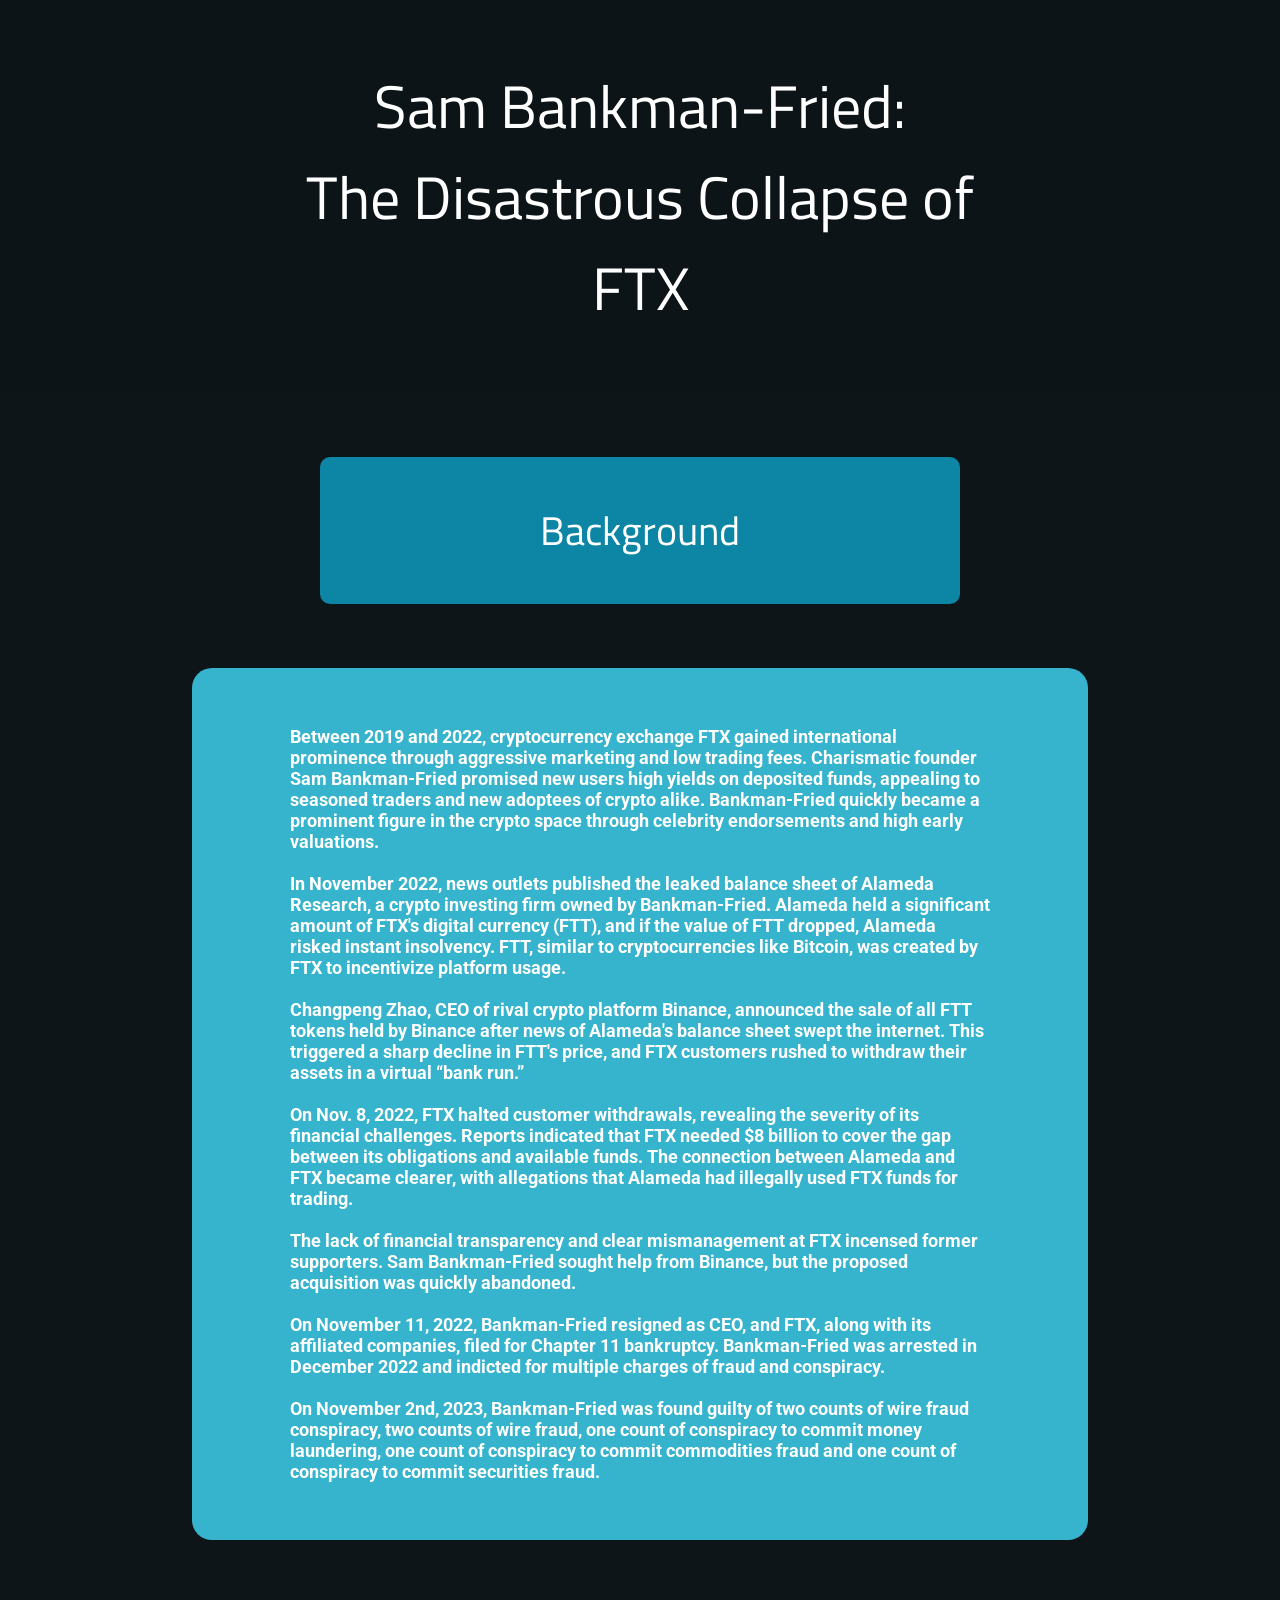
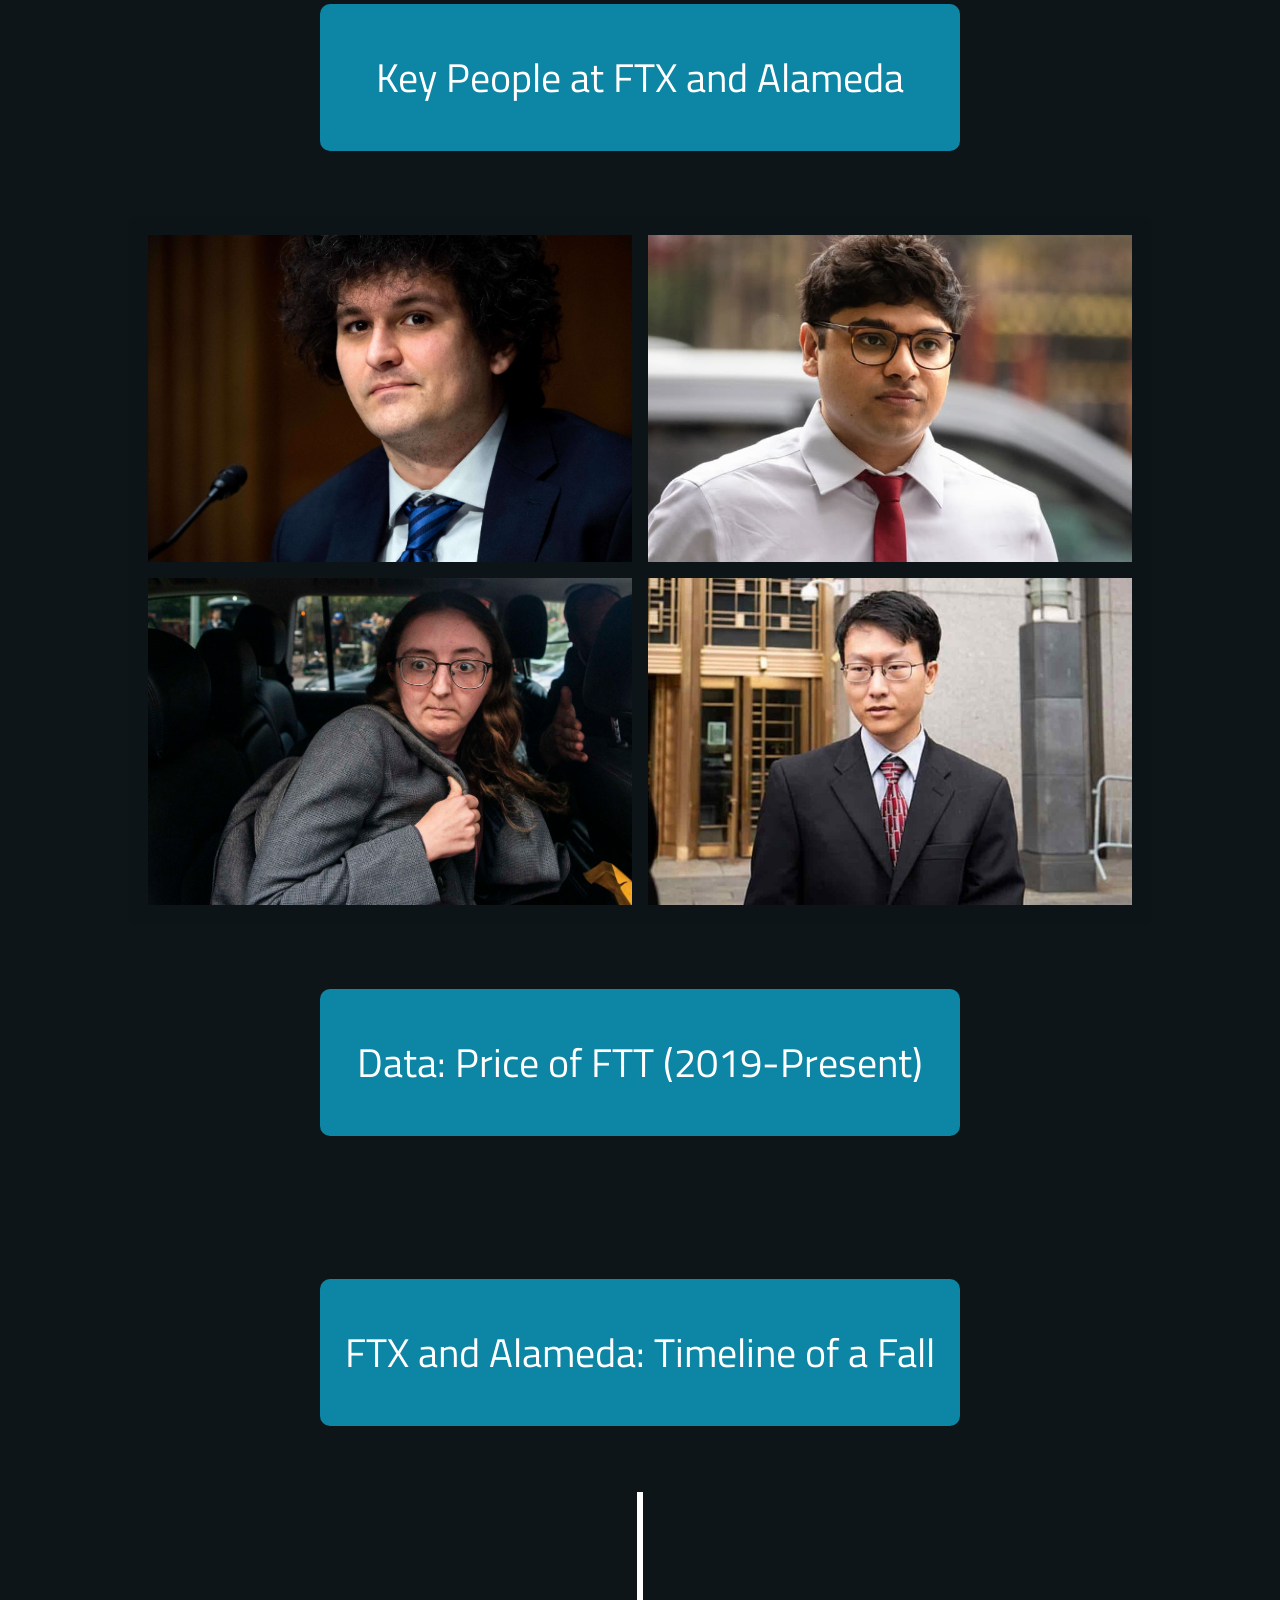
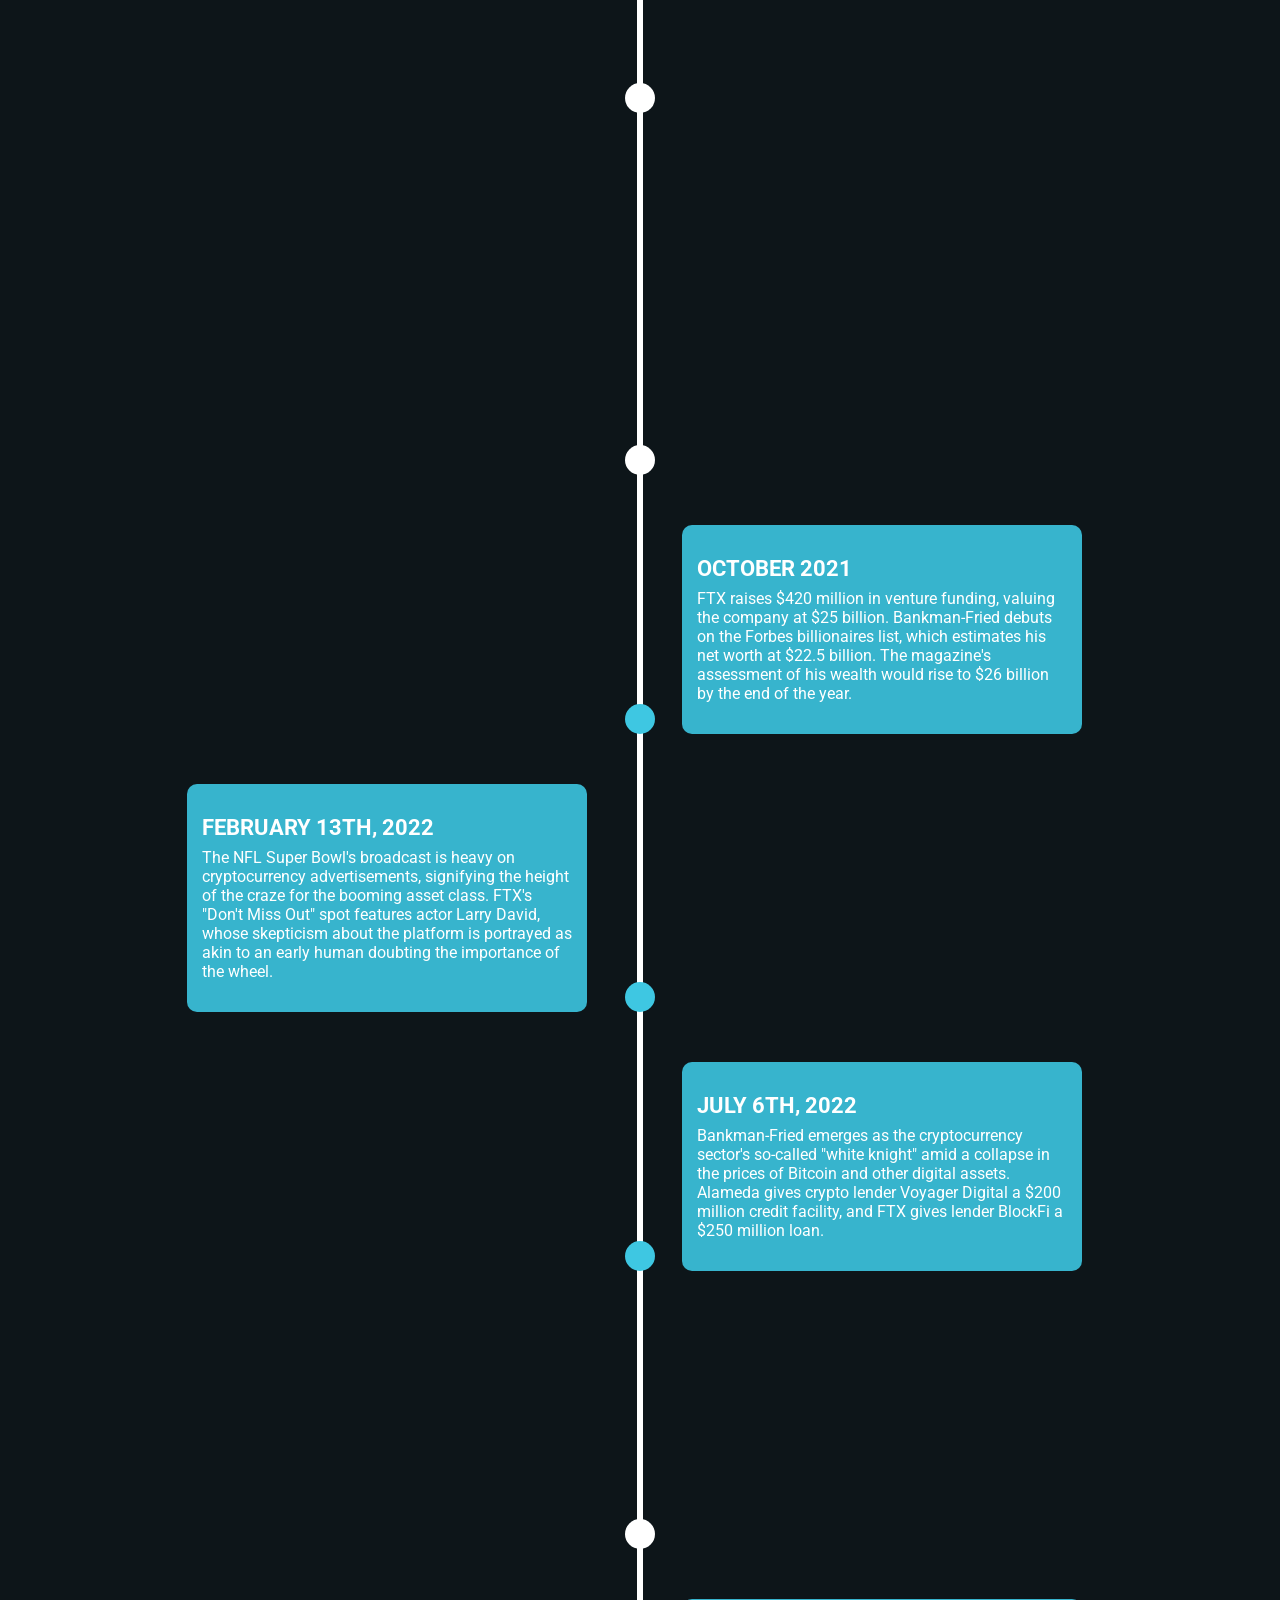
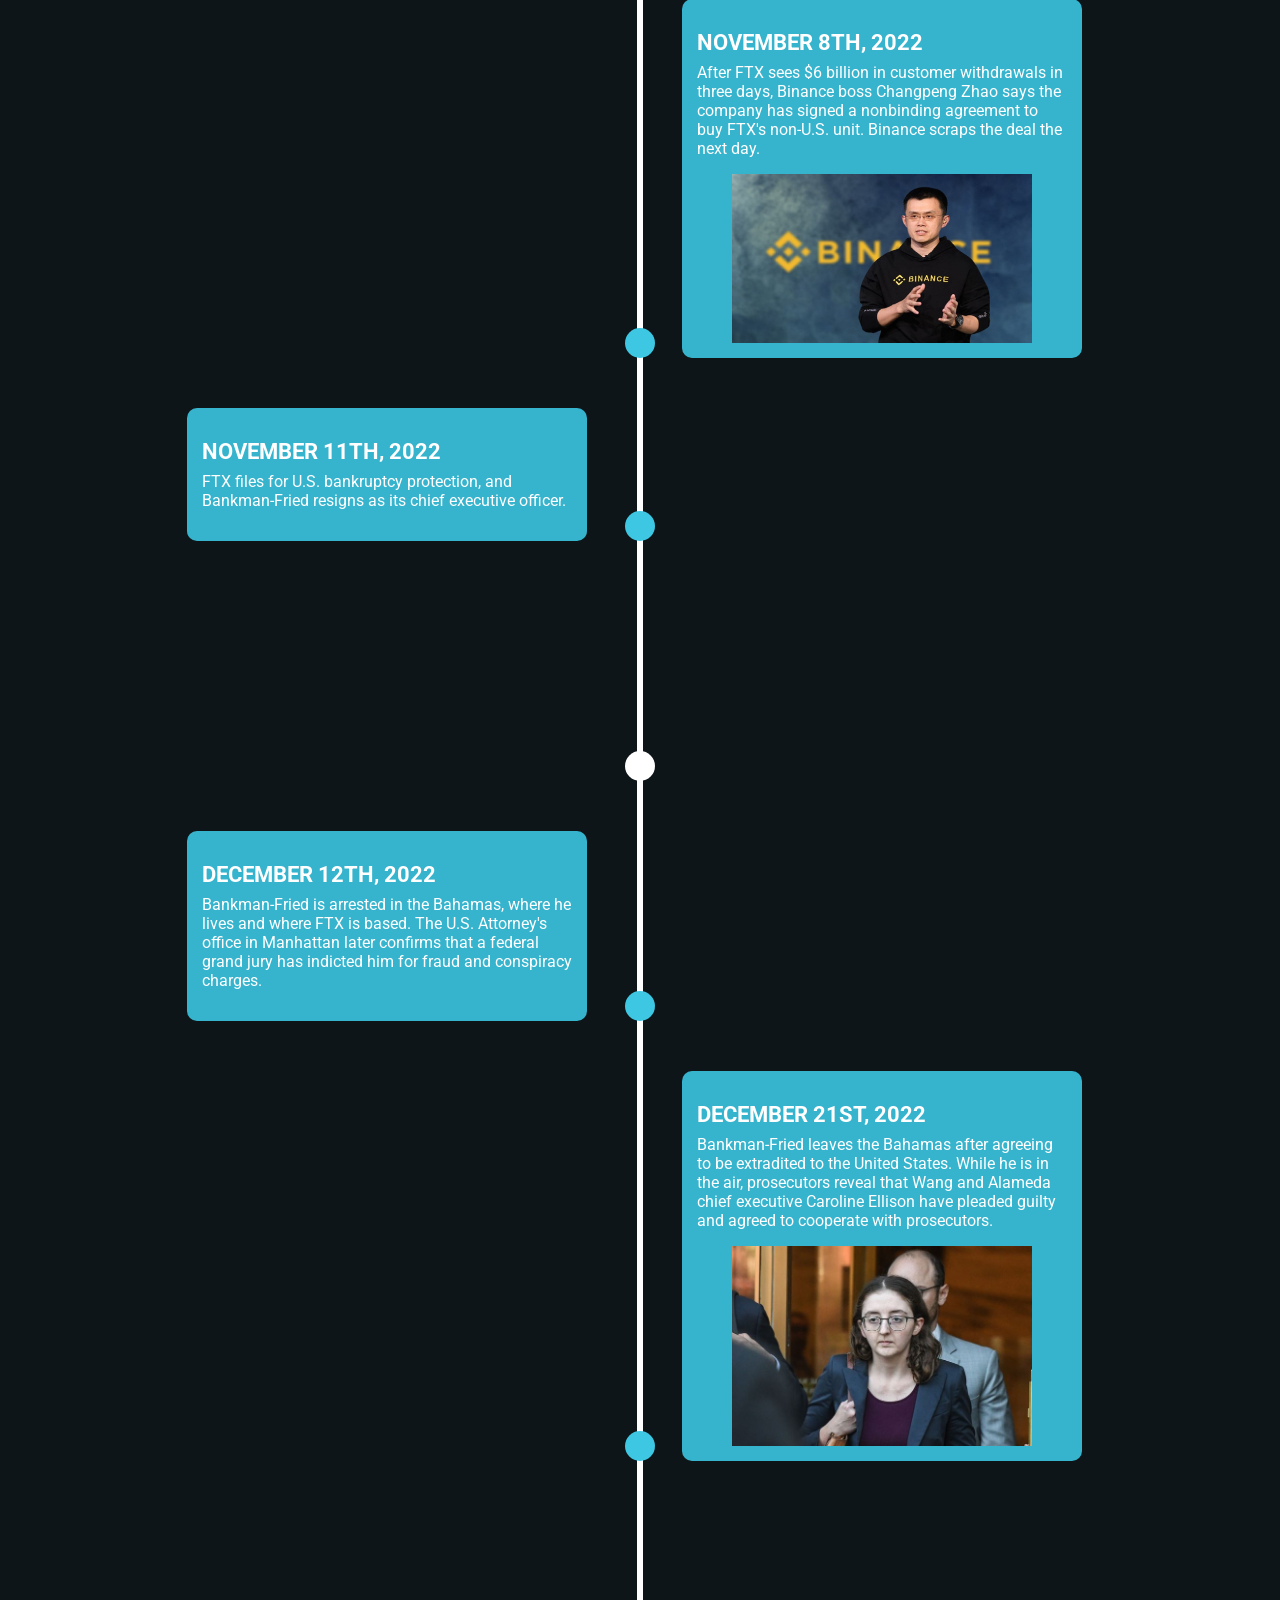
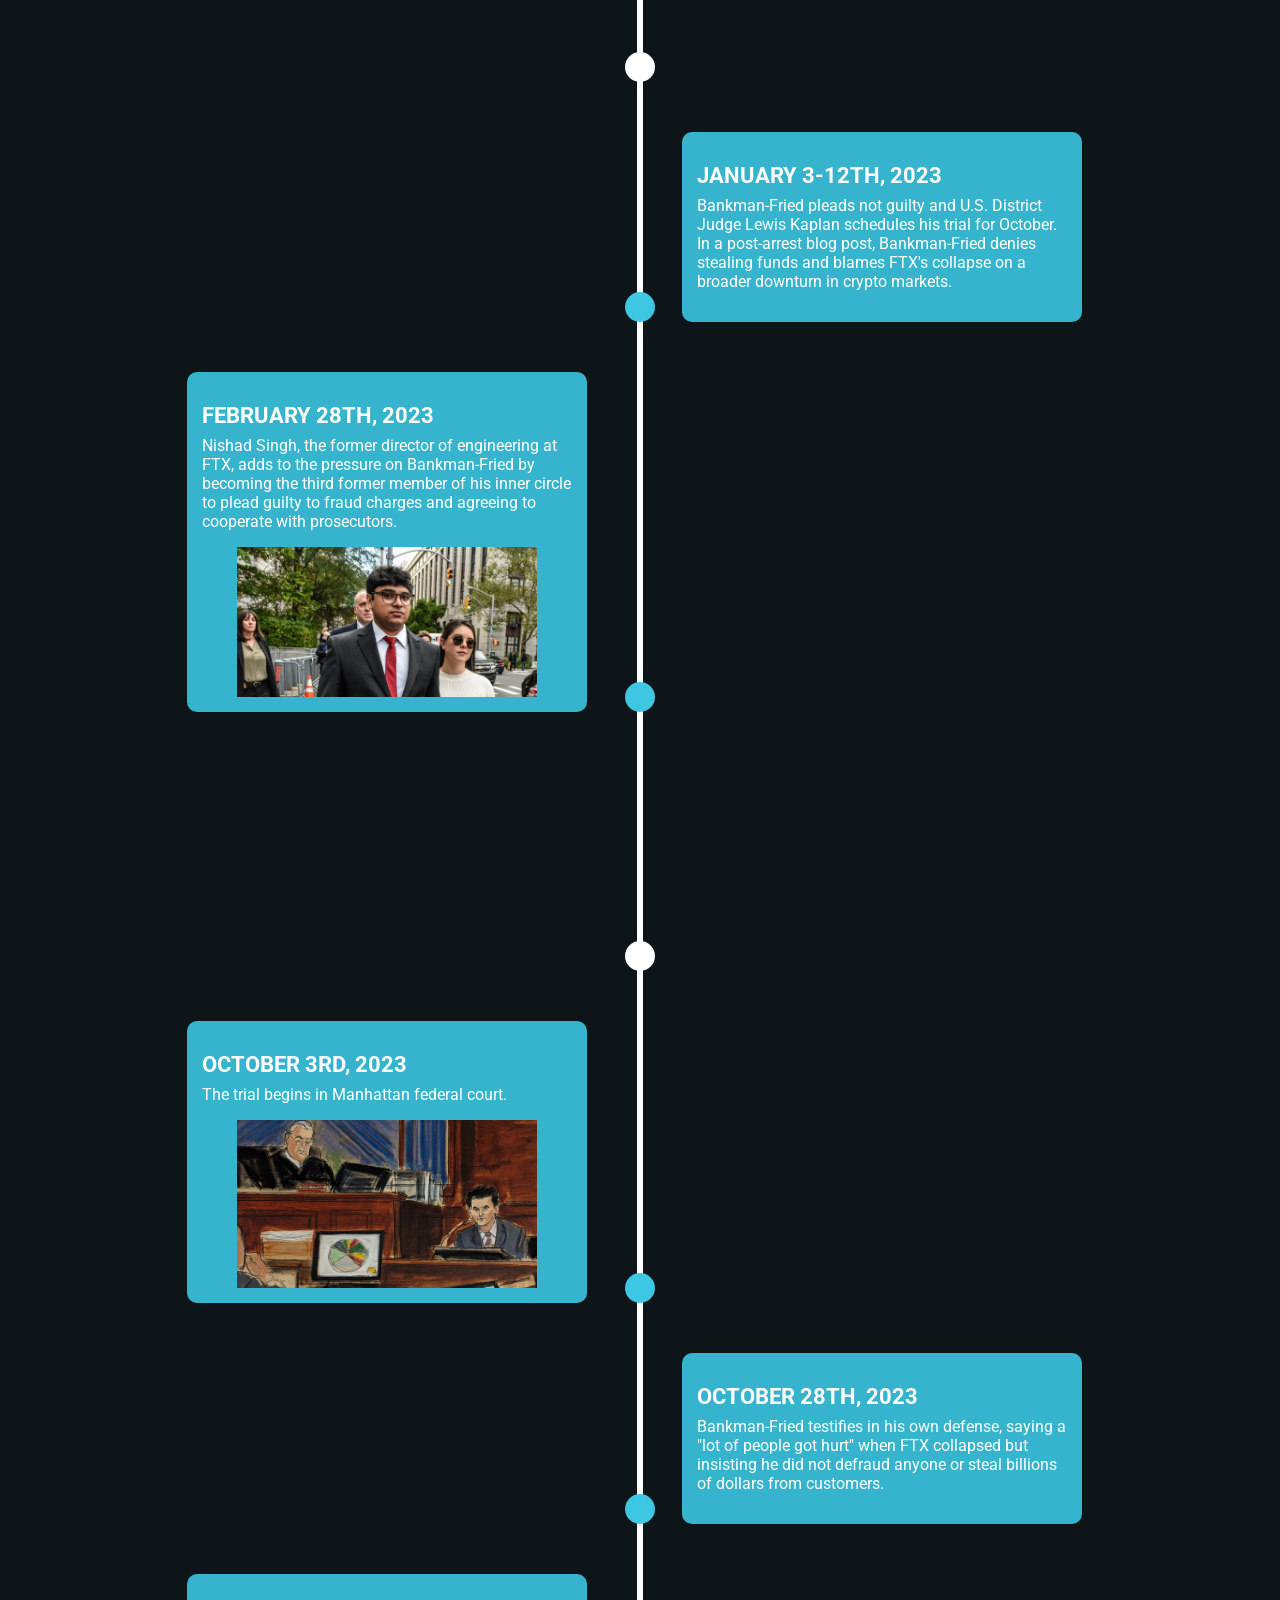
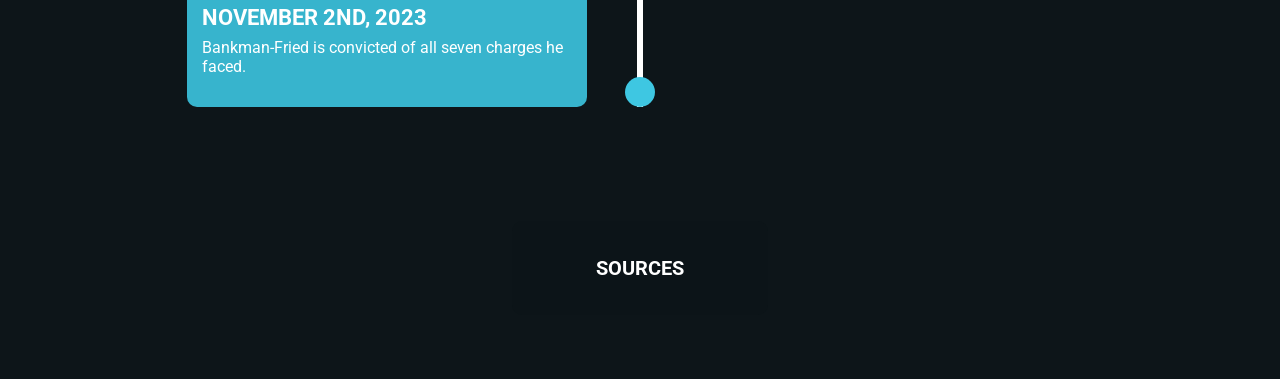
==== MEJO187_Project4/index.html @ eb93886a "fix" ====
<!DOCTYPE html>
<html lang="en">
    <head>
        <meta charset="utf-8">
        <meta name="viewport" content="initial-scale=1.0, maximum-scale=1.0, user-scalable=1">
        <title>The Fall of FTX</title>
        <link rel="icon" type="image/x-icon" href="assets/images/stocksdecline.png">
        <link rel="stylesheet" type="text/css" href="assets/styles.css">
        <style>
            @import url('https://fonts.googleapis.com/css2?family=Roboto:wght@400;500;700&family=Titillium+Web:wght@700&display=swap');
        </style>
    
    </head>


    <body>


        <section class="big-intro">
            <h1>Sam Bankman-Fried: <br> The Disastrous Collapse of FTX </h1>
        </section>

        <section class="timeline-intro">
            <h1>Background</h1>
        </section>

        <section class="background-info">
            <p>
                Between 2019 and 2022, cryptocurrency exchange FTX gained international prominence through aggressive marketing and low trading fees. Charismatic founder Sam Bankman-Fried promised new users high yields on deposited funds, appealing to seasoned traders and new adoptees of crypto alike. Bankman-Fried quickly became a prominent figure in the crypto space through celebrity endorsements and high early valuations.
                <br>
                <br>
                In November 2022, news outlets published the leaked balance sheet of Alameda Research, a crypto investing firm owned by Bankman-Fried. Alameda held a significant amount of FTX's digital currency (FTT), and if the value of FTT dropped, Alameda risked instant insolvency. FTT, similar to cryptocurrencies like Bitcoin, was created by FTX to incentivize platform usage.
                <br>
                <br>
                Changpeng Zhao, CEO of rival crypto platform Binance, announced the sale of all FTT tokens held by Binance after news of Alameda's balance sheet swept the internet. This triggered a sharp decline in FTT's price, and FTX customers rushed to withdraw their assets in a virtual “bank run.” 
                <br>
                <br>
                On Nov. 8, 2022, FTX halted customer withdrawals, revealing the severity of its financial challenges. Reports indicated that FTX needed $8 billion to cover the gap between its obligations and available funds. The connection between Alameda and FTX became clearer, with allegations that Alameda had illegally used FTX funds for trading.
                <br>
                <br>
                The lack of financial transparency and clear mismanagement at FTX incensed former supporters. Sam Bankman-Fried sought help from Binance, but the proposed acquisition was quickly abandoned.
                <br>
                <br>
                On November 11, 2022, Bankman-Fried resigned as CEO, and FTX, along with its affiliated companies, filed for Chapter 11 bankruptcy. Bankman-Fried was arrested in December 2022 and indicted for multiple charges of fraud and conspiracy.
                <br>
                <br>
                On November 2nd, 2023, Bankman-Fried was found guilty of two counts of wire fraud conspiracy, two counts of wire fraud, one count of conspiracy to commit money laundering, one count of conspiracy to commit commodities fraud and one count of conspiracy to commit securities fraud.
            </p>
        </section>

        <section class="timeline-intro">
            <h1>Key People at FTX and Alameda</h1>
        </section>

        <section class="people-involved">
            <div class="gallery">
                <div class="gallery-item" onclick="openModal('SAM BANKMAN-FRIED: Sam Bankman-Fried, often referred to online as “SBF,” is a finance and cryptocurrency entrepreneur and the co-founder and former chief executive officer (CEO) of the now-bankrupt crypto exchange FTX, as well as the crypto trading company Alameda Research. On Nov. 3, 2023, a New York jury found Bankman-Fried guilty of two counts of wire fraud, two counts of wire fraud conspiracy, and three other conspiracy charges.')">
                    <img src="assets/images/fried.jpg" alt="Sam Bankman-Fried">
                </div>
                <div class="gallery-item" onclick="openModal('NISHAD SINGH: Bankman-Fried first crossed paths with Nishad Singh at Crystal Springs Uplands School, a prestigious private school they both attended in Northern California. Singh eventually became the chief engineer at FTX. He told the court that under Bankman-Fried, he wrote the computer code that effectively allowed Alameda to borrow — or take — tens of billions of dollars from FTX.')">
                    <img src="assets/images/singhgallery.jpg" alt="Nishad Singh">
                </div>
                <div class="gallery-item" onclick="openModal('CAROLINE ELLISON: Now 28, Ellison met Bankman-Fried at a Wall Street firm. He was an MIT graduate, and she was finishing up her undergraduate degree at Stanford University, where she was a math major. Two years later, in 2018, Bankman-Fried convinced her to join a fledgling, cryptocurrency-focused investment firm he started, Alameda Research, which is now central to the case against him. Prosecutors allege Bankman-Fried steered FTX customer money to Alameda Research to make up for multibillion-dollar losses and to make risky investments in start-up companies.')">
                    <img src="assets/images/ellisongallery.jpg" alt="Caroline Ellison">
                </div>
                <div class="gallery-item" onclick="openModal('GARY WANG: Bankman-Fried and Wang met in 2010, when they both attended a five-week, math-focused summer camp at Mount Holyoke College in Massachusetts. Wang was instrumental in building both Alameda Research and FTX. He owned 10% of Alameda Research, and 17% of FTX.')">
                    <img src="assets/images/wanggallery.jpg" alt="Gary Wang">
                </div>
            </div>

            <div id="modal" class="modal">
                <div class="modal-content">
                    <span class="close" onclick="closeModal()">&times;</span>
                    <p id="modal-description"></p>
                </div>
            </div>    
        </section>

        <section class="timeline-intro">
            <h1>Data: Price of FTT (2019-Present) </h1>
        </section>

        <section class="coolchart">
            <div class="flourish-embed flourish-chart" data-src="visualisation/15931899"><script src="https://public.flourish.studio/resources/embed.js"></script></div>
        </section>
        
        <section class="timeline-intro">
            <h1>FTX and Alameda: Timeline of a Fall </h1>
        </section>

        <section class="people">

        </section>

        <section class="timeline">
            <ul>
                <li>
                    <div>
                        <p>
                            <time>
                                NOVEMBER 2017
                            </time>
                            Sam Bankman-Fried, a Massachusetts Institute of Technology graduate, quits his job as a quantitative trader at Jane Street Capital and launches Alameda Research, a trading firm focused on cryptocurrency.
                        </p>
                    </div>
                </li>
                <li>
                    <div>
                        <p>
                            <time>
                                MAY 2019
                            </time>
                            Bankman-Fried and former Google employee Gary Wang found FTX as a new platform to trade crypto tokens and derivatives.
                        </p>
                        <picture>
                            <img src="assets/images/ftxlogo.png">
                        </picture>
                    </div>
                </li>
                <li>
                    <div>
                        <p>
                            <time>
                                OCTOBER 2021
                            </time>
                            FTX raises $420 million in venture funding, valuing the company at $25 billion. Bankman-Fried debuts on the Forbes billionaires list, which estimates his net worth at $22.5 billion. The magazine's assessment of his wealth would rise to $26 billion by the end of the year.
                        </p>
                    </div>
                </li>
                <li>
                    <div>
                        <p>
                            <time>
                                FEBRUARY 13TH, 2022
                            </time>
                            The NFL Super Bowl's broadcast is heavy on cryptocurrency advertisements, signifying the height of the craze for the booming asset class. FTX's "Don't Miss Out" spot features actor Larry David, whose skepticism about the platform is portrayed as akin to an early human doubting the importance of the wheel.
                        </p>
                    </div>
                </li>
                <li>
                    <div>
                        <p>
                            <time>
                                JULY 6TH, 2022
                            </time>
                            Bankman-Fried emerges as the cryptocurrency sector's so-called "white knight" amid a collapse in the prices of Bitcoin and other digital assets. Alameda gives crypto lender Voyager Digital a $200 million credit facility, and FTX gives lender BlockFi a $250 million loan.
                        </p>
                    </div>
                </li>
                <li>
                    <div>
                        <p>
                            <time>
                                NOVEMBER 2ND, 2022
                            </time>
                            Crypto news website CoinDesk publishes a leaked Alameda Research balance sheet showing that much of its $14.6 billion in assets is held in FTX's own token, called FTT. The token subsequently sheds around $400 million of its market cap, and rival exchange Binance says it will sell its FTT holdings.
                        </p>
                    </div>
                </li>
                <li>
                    <div>
                        <p>
                            <time>
                                NOVEMBER 8TH, 2022
                            </time>
                            After FTX sees $6 billion in customer withdrawals in three days, Binance boss Changpeng Zhao says the company has signed a nonbinding agreement to buy FTX's non-U.S. unit. Binance scraps the deal the next day.
                        </p>
                        <picture>
                            <img src="assets/images/zhao.jpeg">
                        </picture>
                    </div>
                </li>
                <li>
                    <div>
                        <p>
                            <time>
                                NOVEMBER 11TH, 2022
                            </time>
                            FTX files for U.S. bankruptcy protection, and Bankman-Fried resigns as its chief executive officer.
                        </p>
                    </div>
                </li>
                <li>
                    <div>
                        <p>
                            <time>
                                NOVEMBER 16TH, 2022
                            </time>
                            David and other FTX celebrity promoters, including NFL quarterback Tom Brady, are sued over claims they engaged in deceptive practices. The celebrities have said the suit should be dismissed, arguing they did not cause FTX investors' losses.
                        </p>
                    </div>
                </li>
                <li>
                    <div>
                        <p>
                            <time>
                                DECEMBER 12TH, 2022
                            </time>
                            Bankman-Fried is arrested in the Bahamas, where he lives and where FTX is based. The U.S. Attorney's office in Manhattan later confirms that a federal grand jury has indicted him for fraud and conspiracy charges.
                        </p>
                    </div>
                </li>
                <li>
                    <div>
                        <p>
                            <time>
                                DECEMBER 21ST, 2022
                            </time>
                            Bankman-Fried leaves the Bahamas after agreeing to be extradited to the United States. While he is in the air, prosecutors reveal that Wang and Alameda chief executive Caroline Ellison have pleaded guilty and agreed to cooperate with prosecutors.
                        </p>
                        <picture>
                            <img src="assets/images/ellison.jpeg">
                        </picture> 
                    </div>
                </li>
                <li>
                    <div>
                        <p>
                            <time>
                                DECEMBER 22ND, 2022
                            </time>
                            Bankman-Fried makes an initial appearance in Manhattan federal court and is released to home detention at his parents' home in Palo Alto, California, on $250 million bond.
                        </p>   
                    </div>
                </li>
                <li>
                    <div>
                        <p>
                            <time>
                                JANUARY 3-12TH, 2023
                            </time>
                            Bankman-Fried pleads not guilty and U.S. District Judge Lewis Kaplan schedules his trial for October. In a post-arrest blog post, Bankman-Fried denies stealing funds and blames FTX's collapse on a broader downturn in crypto markets.
                        </p>
                    </div>
                </li>
                <li>
                    <div>
                        <p>
                            <time>
                                FEBRUARY 28TH, 2023
                            </time>
                            Nishad Singh, the former director of engineering at FTX, adds to the pressure on Bankman-Fried by becoming the third former member of his inner circle to plead guilty to fraud charges and agreeing to cooperate with prosecutors.
                        </p>
                        <picture>
                            <img src="assets/images/singh.jpeg">
                        </picture>
                    </div>
                </li>
                <li>
                    <div>
                        <p>
                            <time>
                                AUGUST 11TH, 2023
                            </time>
                            Kaplan revokes Bankman-Fried's bail after finding probable cause to believe he tampered with witnesses at least twice, including by sharing Ellison's private writings with a New York Times reporter. Bankman-Fried is remanded to Brooklyn's Metropolitan Detention Center pending trial.
                        </p>
                    </div>
                </li>
                <li>
                    <div>
                        <p>
                            <time>
                                OCTOBER 3RD, 2023
                            </time>
                            The trial begins in Manhattan federal court.
                        </p>
                        <picture>
                            <img src="assets/images/trial.jpeg">
                        </picture>
                    </div>
                </li>
                <li>
                    <div>
                        <p>
                            <time>
                                OCTOBER 28TH, 2023
                            </time>
                            Bankman-Fried testifies in his own defense, saying a "lot of people got hurt" when FTX collapsed but insisting he did not defraud anyone or steal billions of dollars from customers.
                    </div>
                </li>
                <li>
                    <div>
                        <p>
                            <time>
                                NOVEMBER 2ND, 2023
                            </time>
                            Bankman-Fried is convicted of all seven charges he faced.
                    </div>
                </li>
            </ul>
        </section>

        <section class="sources">
            <p onclick="openModal('My timeline was sourced from reuters.com/legal/events-leading-up-ftx-founder-sam-bankman-frieds-conviction-2023-11-02/.   I downloaded my data for my Flourish chart at coincodex.com/crypto/ftx-token/historical-data/.   I found the bio for Sam Bankman-Fried at investopedia.com/who-is-sam-bankman-fried-6830274 and found the bios for the other three people at npr.org/2023/10/21/1207143248/sam-bankman-fried-trial-ftx-crypto-fraud-alameda.   I used an article at nbcnews.com/tech/crypto/sam-bankman-fried-crypto-ftx-collapse-explained-rcna57582 to write the short introduction at the beginning of this site.')">
                SOURCES
            </p>
        </section>


        <script type="text/javascript" src="assets/scripts.js"></script>
    </body>
</html>
---- MEJO187_Project4/assets/styles.css ----
*,*:after,*:before{
    -webkit-box-sizing: border-box;
    -moz-box-sizing: border-box;
    -ms-box-sizing: border-box;
    box-sizing: border-box;
}


p {
    font-family: 'Roboto', sans-serif;
}

body {
    font-family: 'Roboto', sans-serif;
    font-size: 16px;
    margin:0;
    background: #0d1519;
    color: white;
    overflow-x: hidden;
    background-image: url('https://cloudfront-us-east-2.images.arcpublishing.com/reuters/ZQWC52NKBJINZBOG6DMQV4VSDA.jpg');
    background-repeat:no-repeat;
    background-attachment: fixed;
    background-size: cover;
    background-blend-mode: luminosity;
}

.people-involved {
    display: flex;
    align-items: center;
    justify-content: center;
    background-color:rgb(12, 20, 24, 0.8);
    margin-left: 10%;
    margin-right: 10%;
    margin-top: 5%;
    margin-bottom: 5%;
    padding:20px;
    border-radius:10px;
}

.sources {
    display: flex;
    align-items: center;
    justify-content: center;
    background-color:rgb(12, 20, 24, 0.8);
    margin-left: 40%;
    margin-right: 40%;
    margin-top: 5%;
    margin-bottom: 5%;
    padding:15px;
    border-radius:10px;
}

.sources p {
    font-size: 20px;
    font-weight: bold;
}

.coolchart {
    margin-top:5%;
    margin-left: 10%;
    margin-right: 10%;
    margin-bottom: 5%;
    padding-bottom:15px;
    z-index: 2;
}

.timeline-intro {
    background-color: rgb(13, 162, 199, 0.8);
    padding: 10px;
    text-align: center;
    margin-left: 25%;
    margin-right: 25%;
    border-radius:10px;
    animation: fadeIn 2s;
    z-index: 2;
    
}

.big-intro {
    background-color: rgb(12, 20, 24);
    padding: 10px;
    text-align: center;
    margin-bottom:5%;
    z-index: 2;
}

.background-info {
    background-color: rgb(60, 198, 226, 0.9);
    padding: 10px;
    text-align: left;
    margin-bottom:5%;
    margin-top:5%;
    font-weight:bold;
    font-size:18px;
    margin-left:15%;
    margin-right:15%;
    border-radius:20px;
    animation: fadeIn 3s;
    z-index: 2;
}

@keyframes fadeIn {
    0% { opacity: 0; }
    100% { opacity: 1; }
  }

.background-info p {
    margin-left:10%;
    margin-right:10%;
    padding-top:30px;
    padding-bottom:30px;

}

.big-intro h1 {
    font-size:60px;
    font-family: 'Titillium Web', sans-serif;
    font-weight: normal;
    margin-left:20%;
    margin-right:20%;
}

.timeline-intro h1 {
    font-size:40px;
    font-family: 'Titillium Web', sans-serif;
    font-weight: normal;
}

.timeline ul {
    padding: 50px 0;
}

.timeline ul li {
    list-style: none;
    position: relative;
    width: 6px;
    margin: 0 auto;
    padding-top: 50px;
    background-color: white;

}


.timeline time {
    display: block;
    font-size: 22px;
    margin-bottom: 8px;
    font-weight: bold;
}

.timeline ul li:after {
    content:"";
    position: absolute;
    left: 50%;
    bottom: 0;
    transform: translateX(-50%);
    width: 30px;
    height: 30px;
    border-radius: 50%;
    transition: all 0.5s;
    background-color: inherit;
    z-index: 2;

}

.timeline ul li div {
    position: relative;
    bottom: 0;
    width: 400px;
    border-radius:10px;
    padding: 15px;
    background-color: rgb(60, 198, 226, 0.9);
    transition: all 0.5s;
    opacity: 0;
}

.timeline ul li div picture{
    display:flex;
    justify-content:center;
}

.timeline ul li div picture img{
    max-width: 300px;
}

.timeline ul li:nth-child(odd) div {
    left: 45px;
    transform: translateX(200px);
}

.timeline ul li:nth-child(even) div {
    left: calc(-400px - 45px - 5px);
    transform: translateX(-200px);
}

.timeline ul li.in-view:after {
    background-color: #3ec7e2;
}

.timeline ul li.in-view div {
    transform: none !important;
    opacity: 1;
}

.gallery {
    display: grid;
    grid-template-columns: repeat(2, 1fr);
    gap: 16px;
}

.gallery-item {
    position: relative;
    cursor: pointer;
    overflow: hidden;
}

.gallery-item img {
    width: 100%;
    height: 100%;
    object-fit: cover;
}

.modal {
    display: none;
    position: fixed;
    top: 0;
    left: 0;
    width: 100%;
    height: 100%;
    background: rgba(0, 0, 0, 0.7);
    z-index: 3;
}

.modal-content {
    position: absolute;
    top: 50%;
    left: 50%;
    transform: translate(-50%, -50%);
    background: #0d1519;
    padding: 20px;
    text-align: left;
}

.close {
    position: absolute;
    top: 10px;
    right: 10px;
    font-size: 20px;
    cursor: pointer;
}

@media screen and (max-width:900px) {

    .background-info {
        background-color: #3ec7e2;
        padding: 10px;
        text-align: left;
        margin-bottom:15%;
        margin-top:5%;
        font-weight:bold;
        font-size:18px;
        margin-left:15%;
        margin-right:15%;
        border-radius:20px;
        animation: fadeIn 3s;
    }

    .big-intro {
        background-color: #0d1519;
        padding: 10px;
        text-align: center;
        margin-bottom:15%;
    
    }
    .big-intro h1 {
        font-size:40px;
        font-family: 'Titillium Web', sans-serif;
        font-weight: normal;
        margin-left:20%;
        margin-right:20%;
    }
    .timeline-intro h1 {
        font-size:30px;
        font-family: 'Titillium Web', sans-serif;
        font-weight: normal;
    }
    .coolchart {
        margin-top:5%;
        margin-left: 1%;
        margin-right: 1%;
        margin-bottom: 15%;
        padding-bottom:15px;
        z-index: 2;
    }
    .timeline ul li{
        margin-left: 20px;
    }
    .timeline ul li div {
        width: calc(100vw - 90px); 
    }
    .timeline ul li:nth-child(even) div {
        left: 45px;
    }
    .timeline ul li div img{
        max-width: 225px;
        max-height: 200px;
    }

    .sources {
        display: flex;
        align-items: center;
        justify-content: center;
        background-color:rgb(12, 20, 24, 0.8);
        margin-left: 35%;
        margin-right: 35%;
        margin-top: 5%;
        margin-bottom: 5%;
        padding: 10px;
        border-radius:10px;
    }
    
 
}
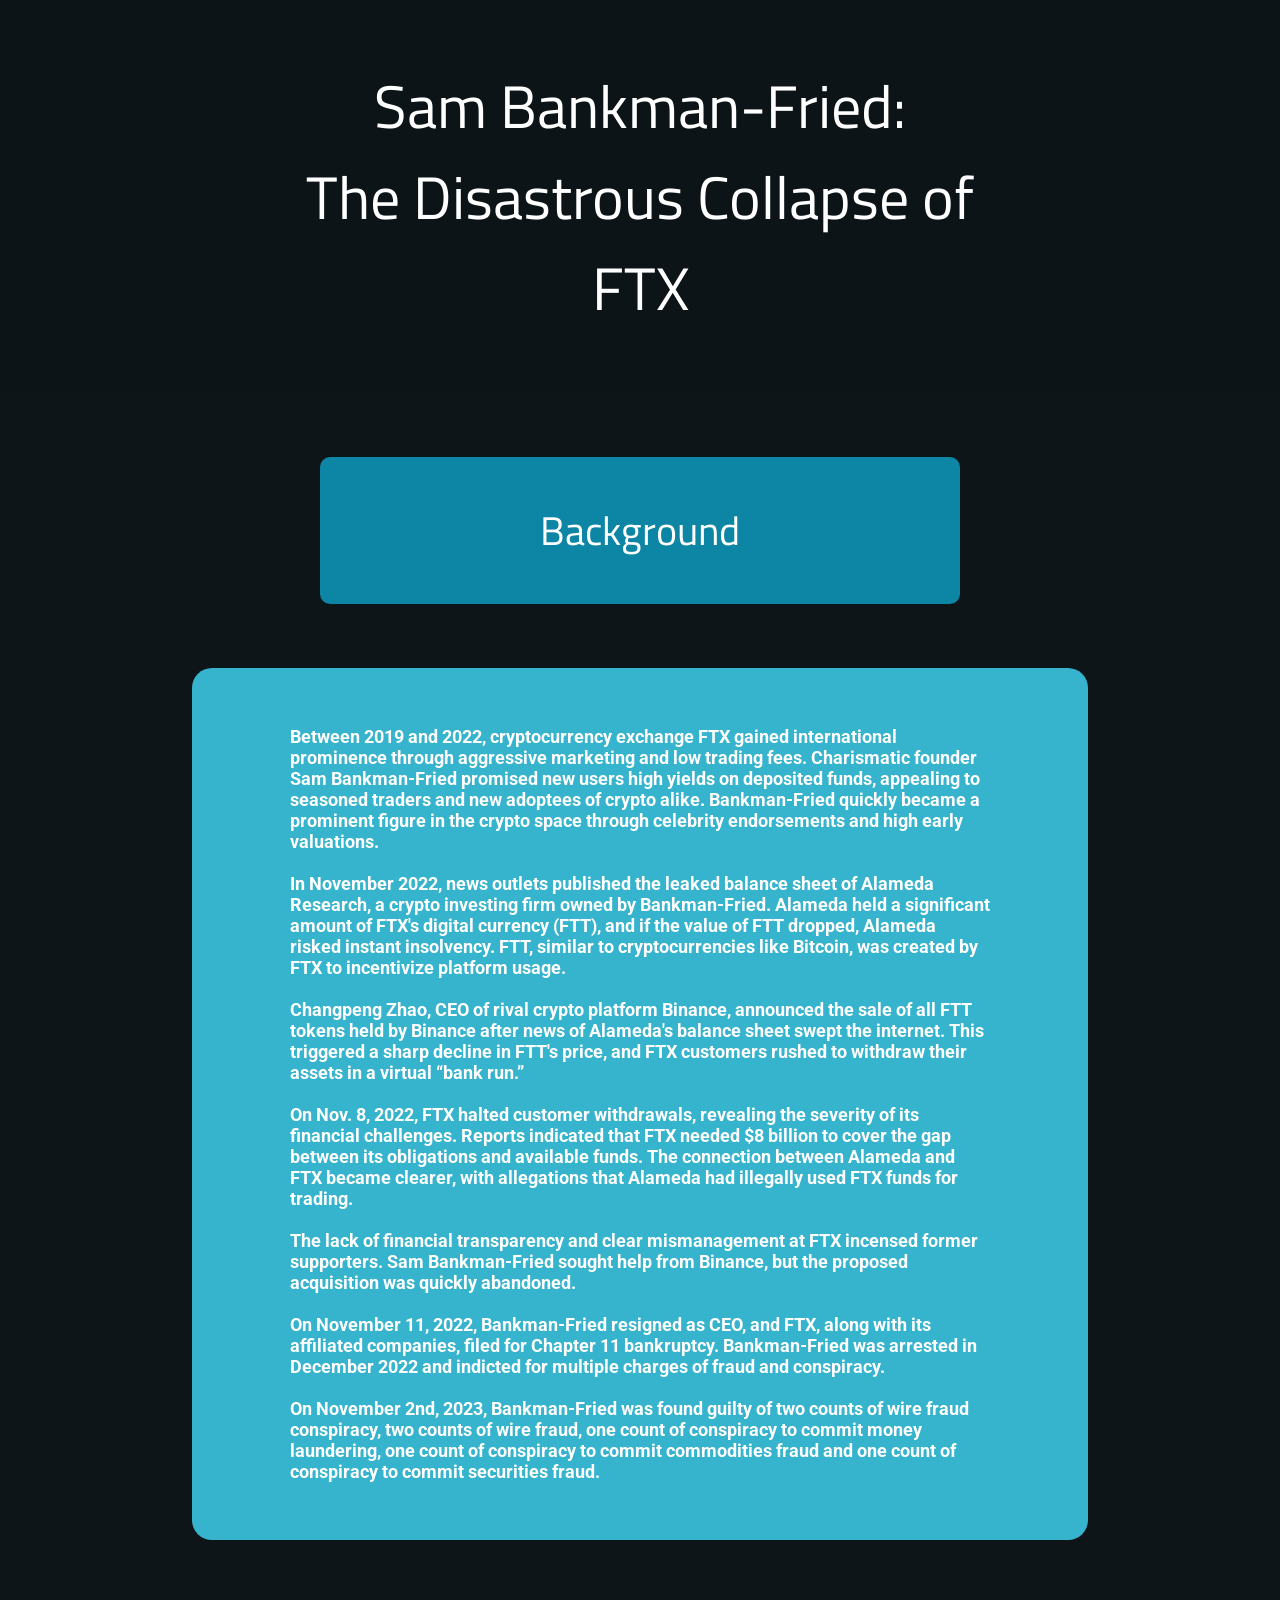
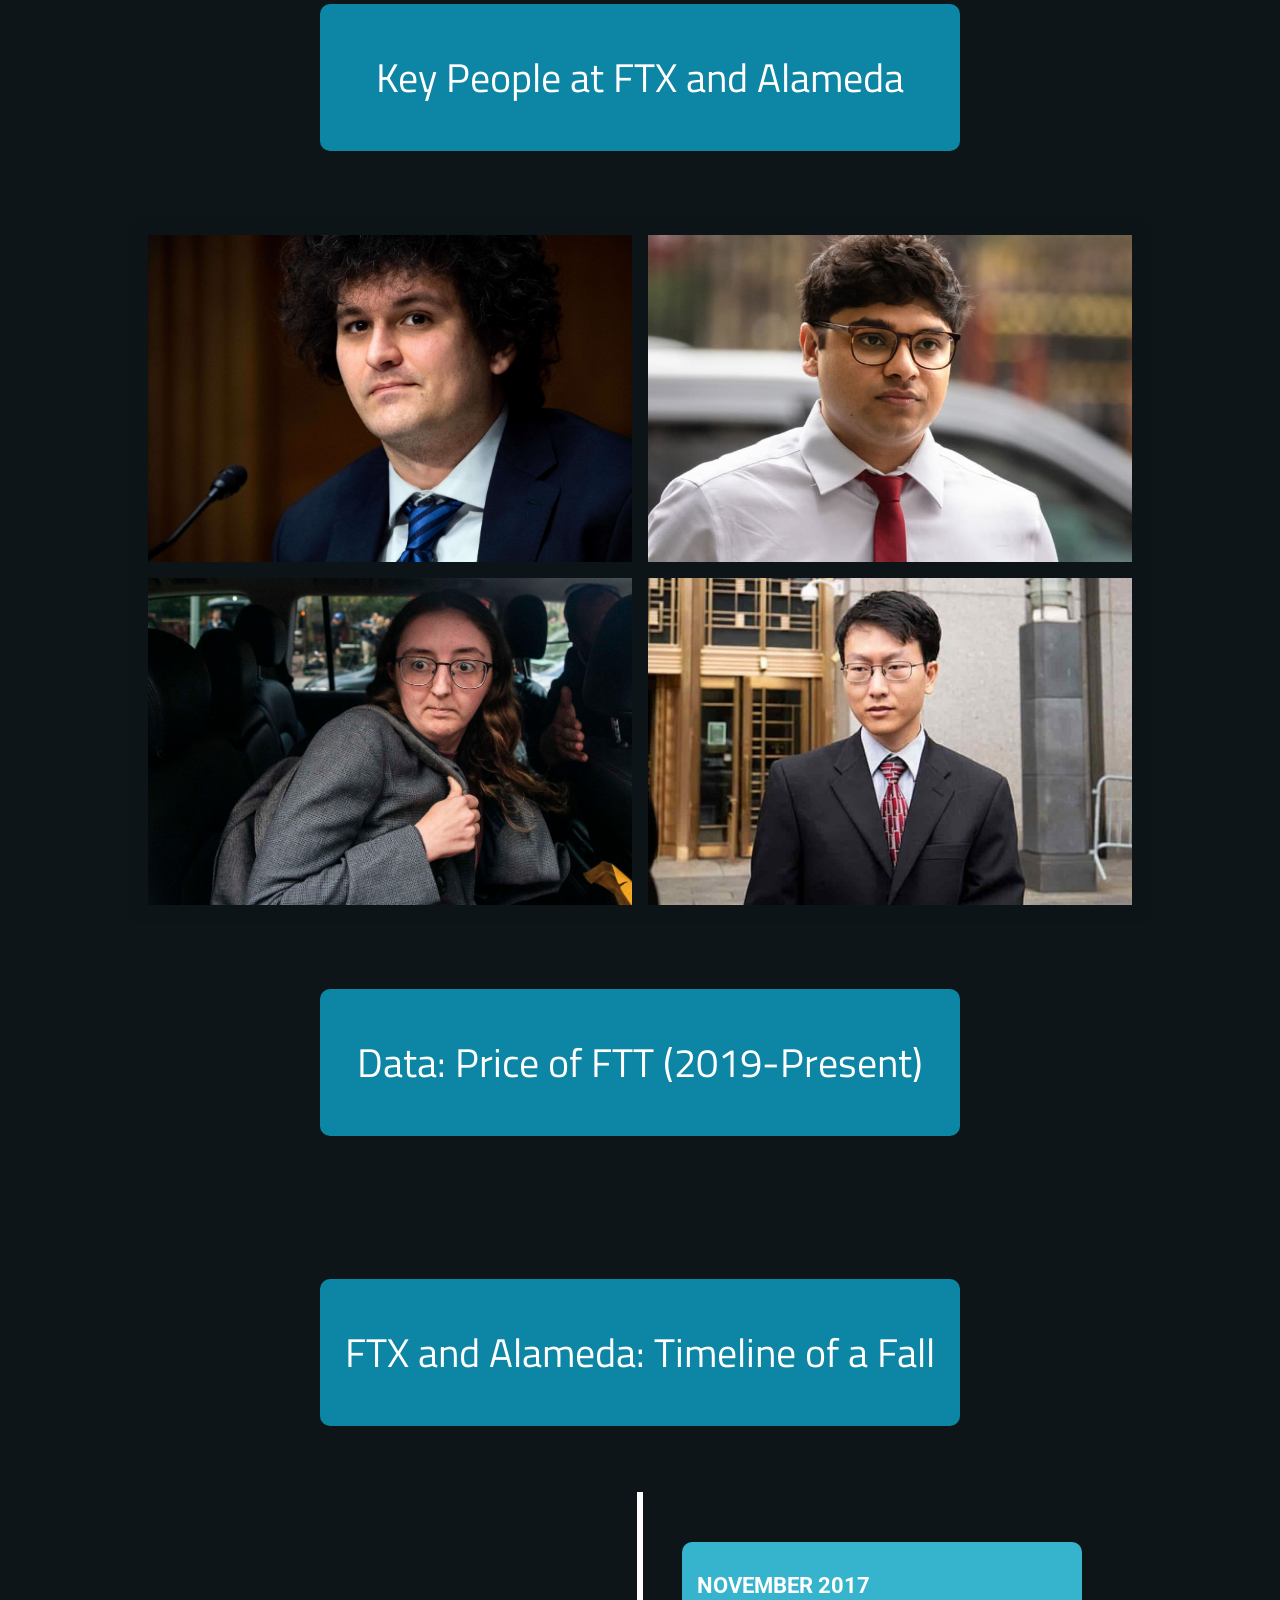
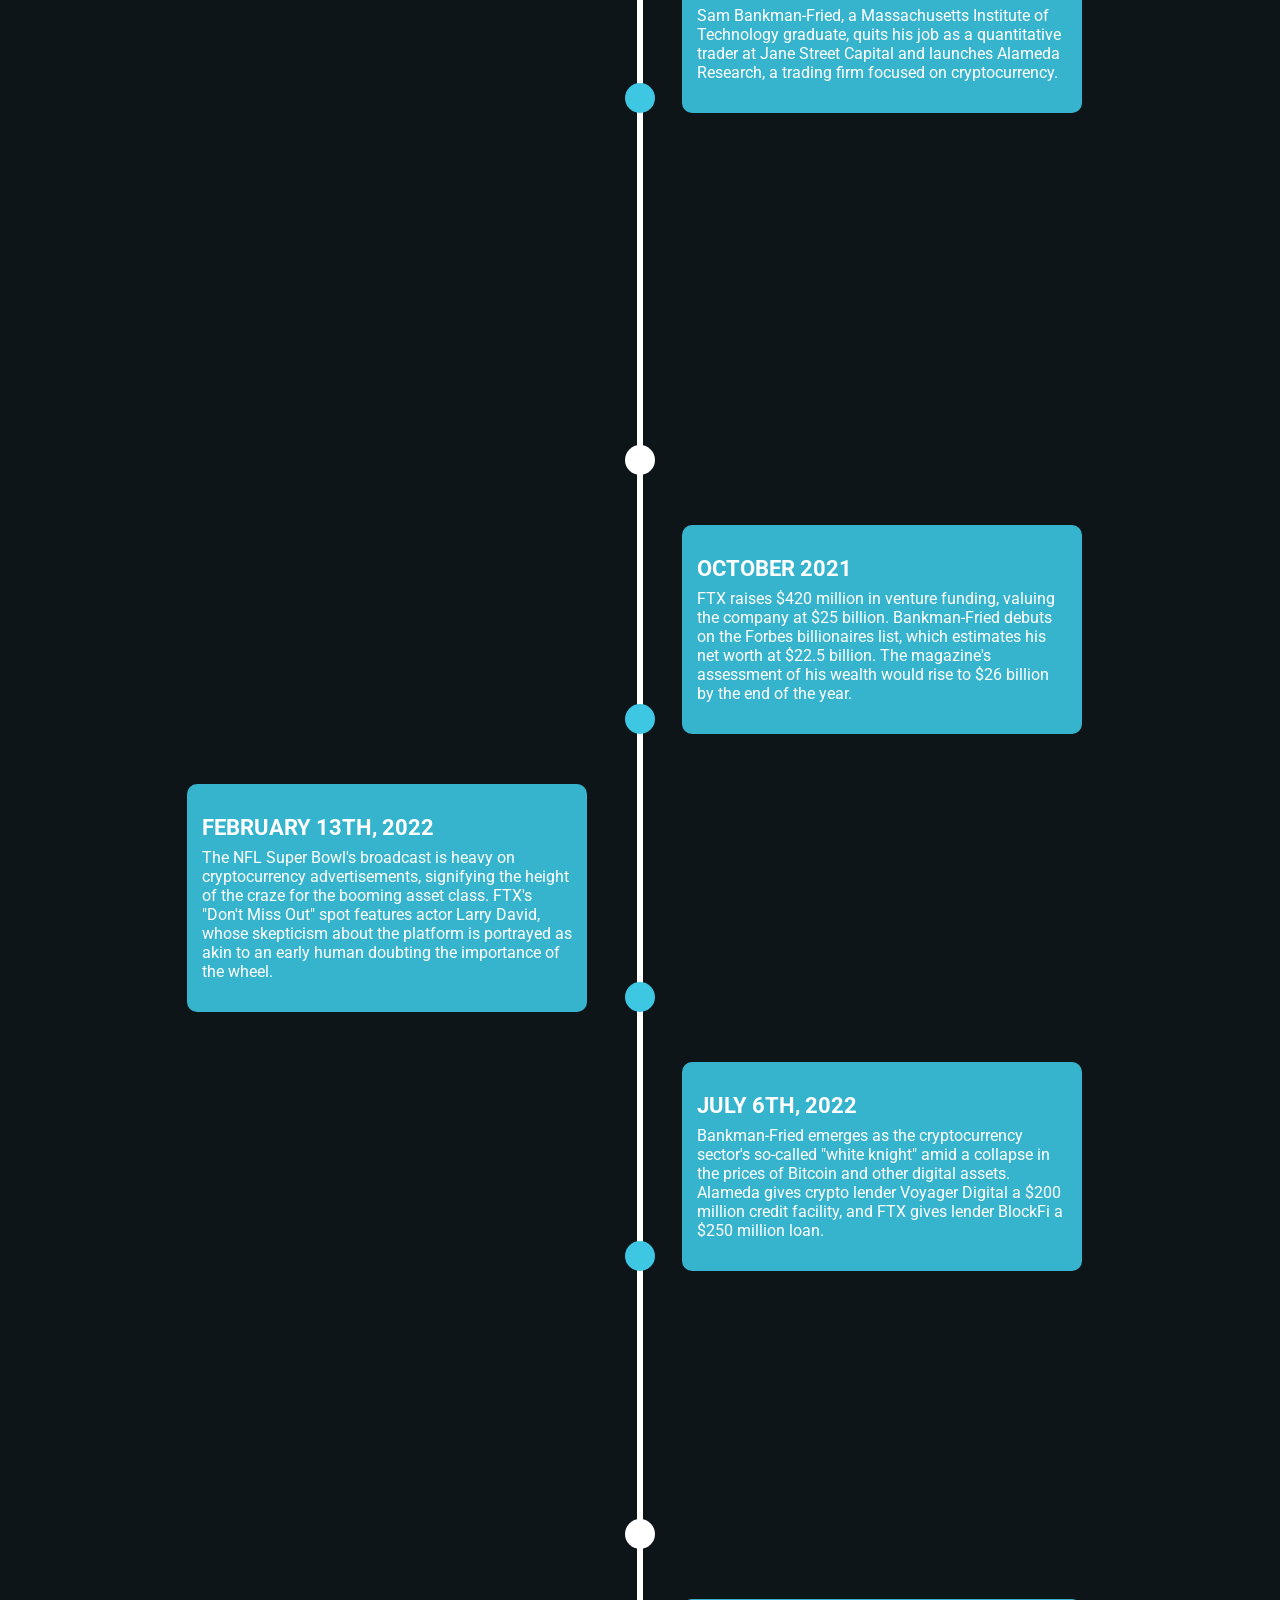
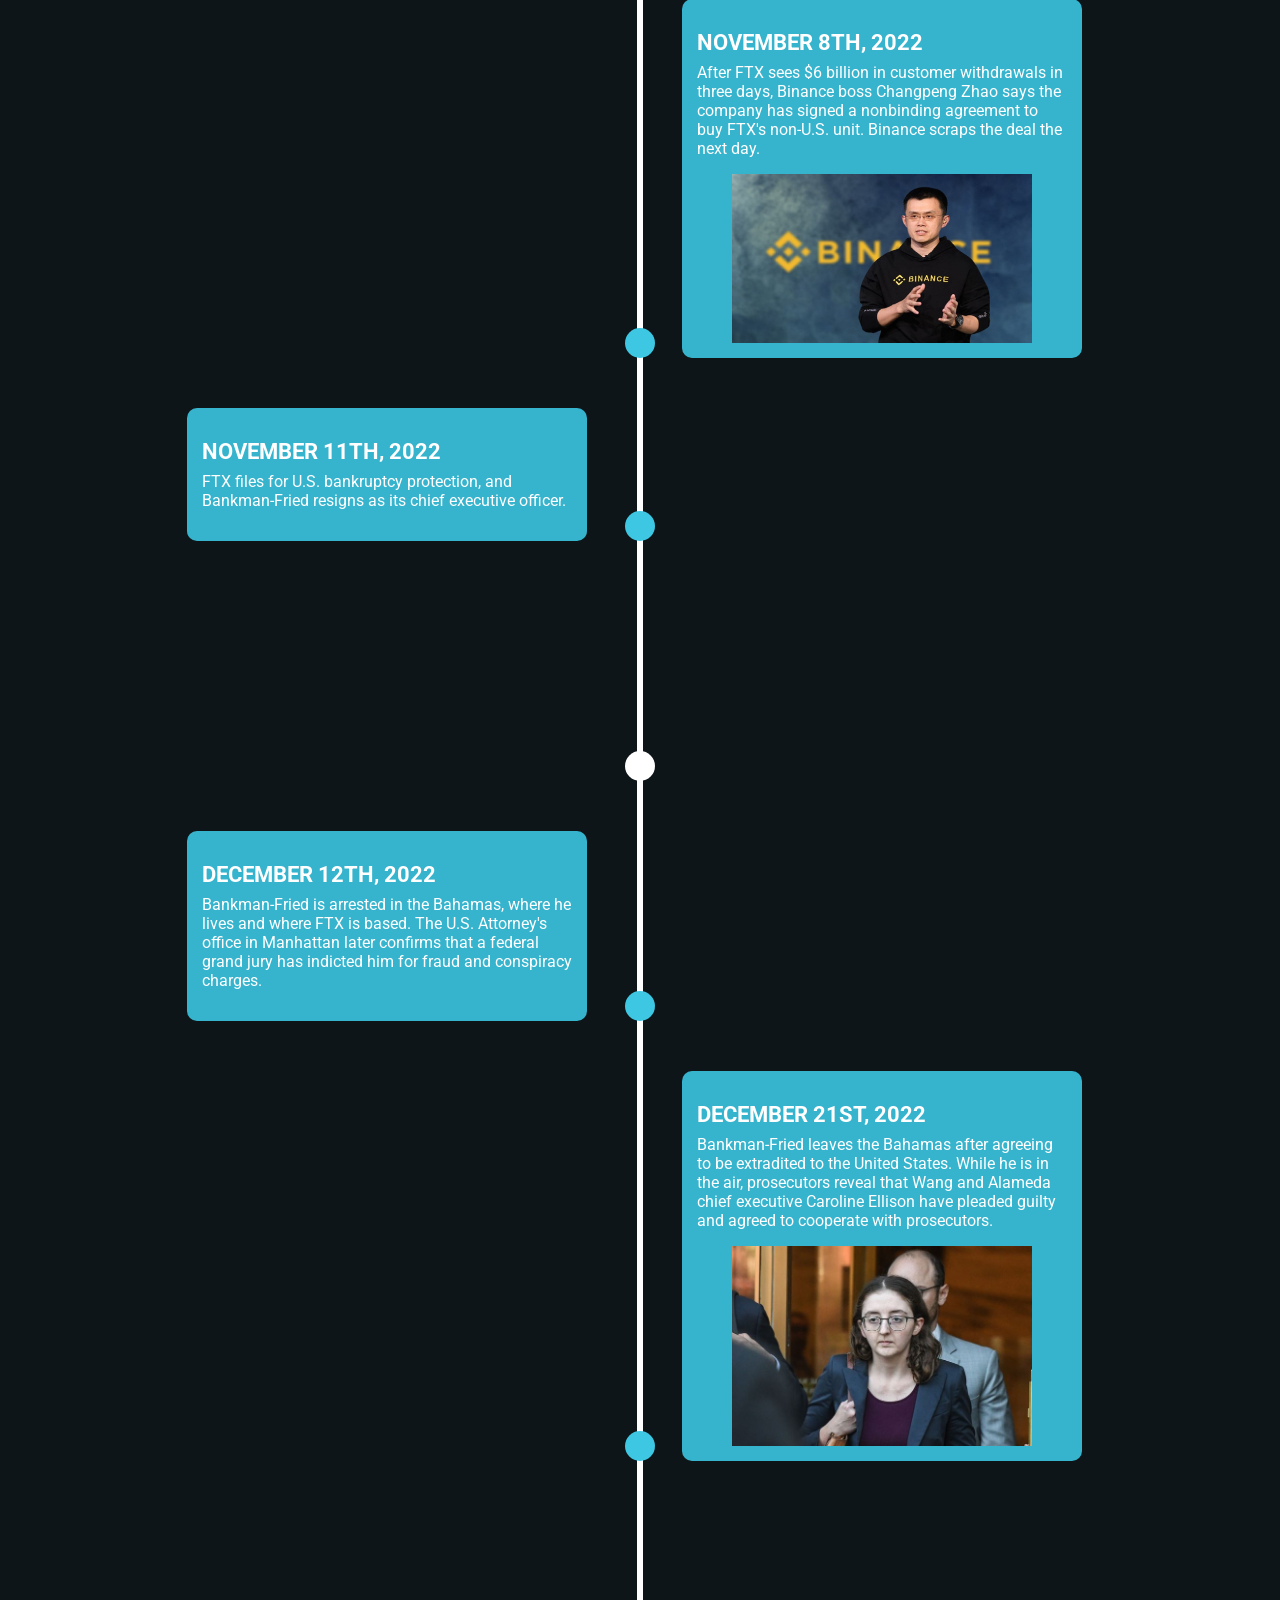
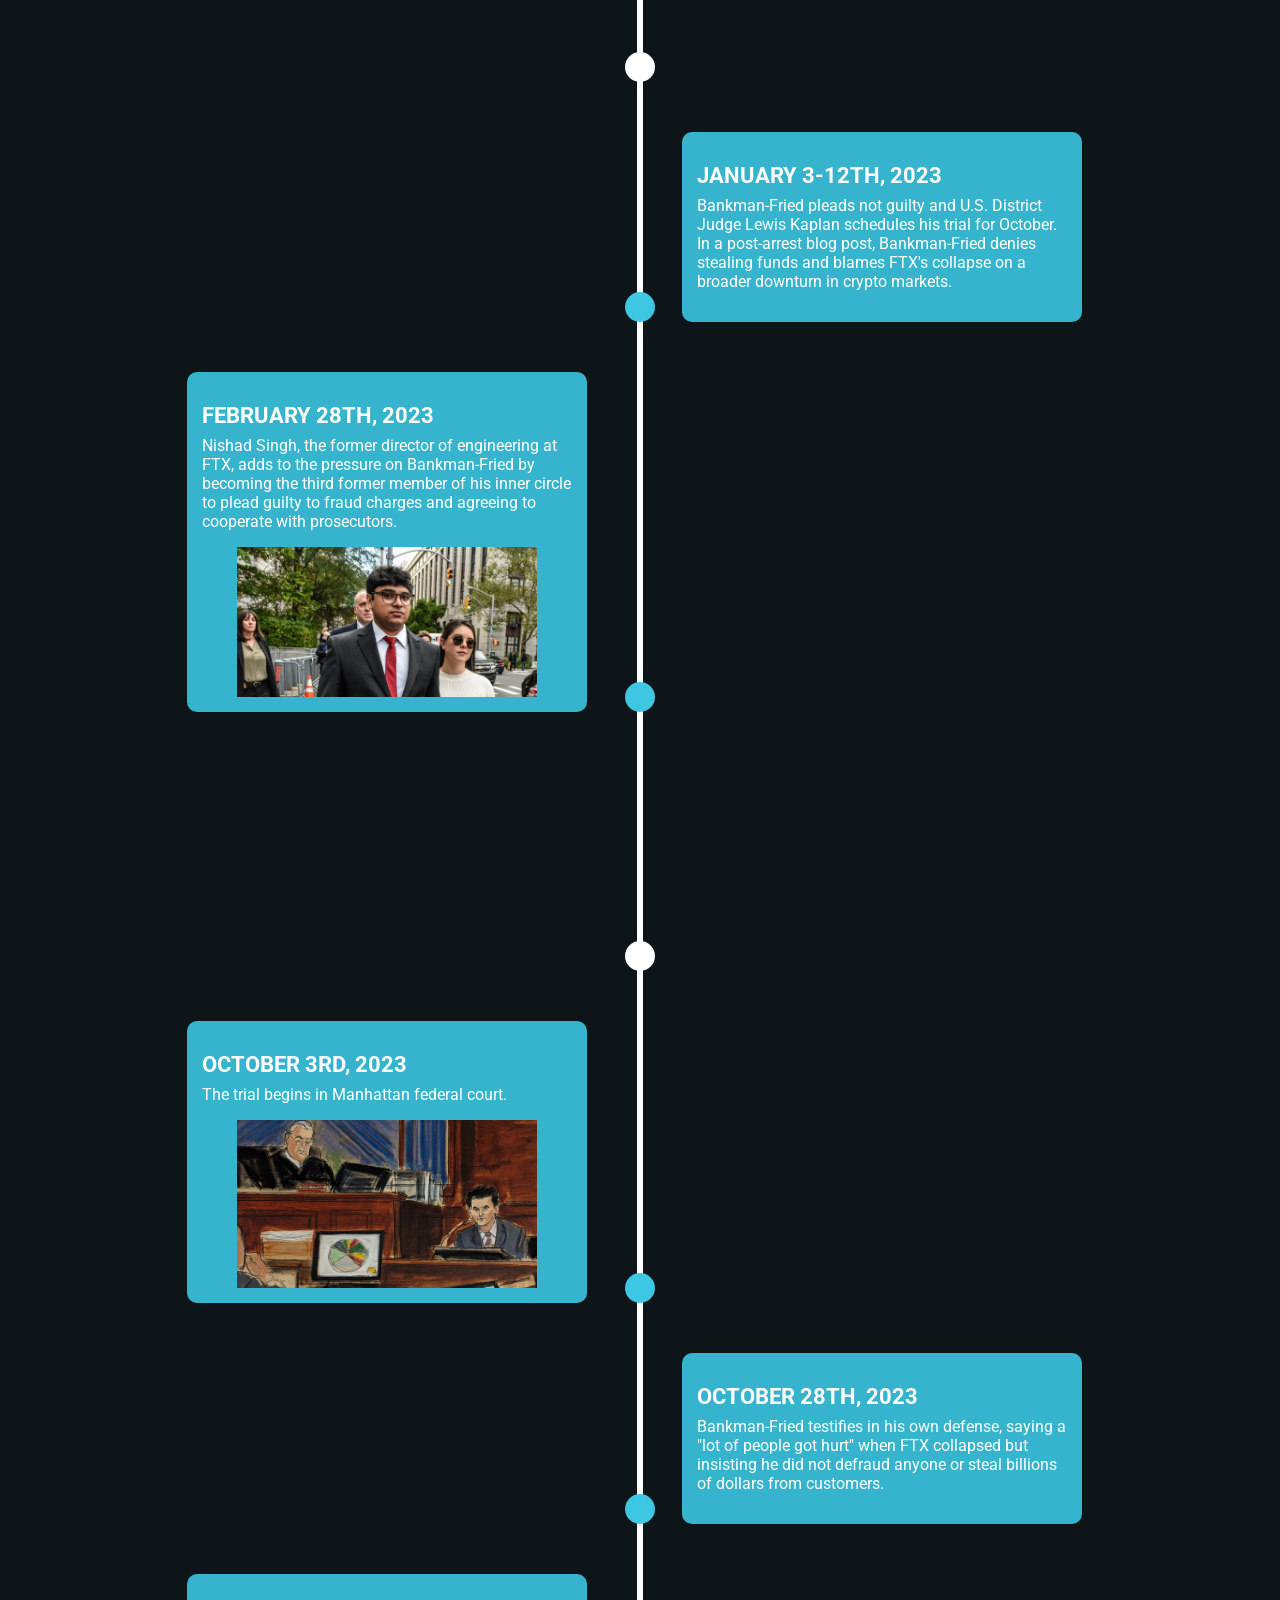
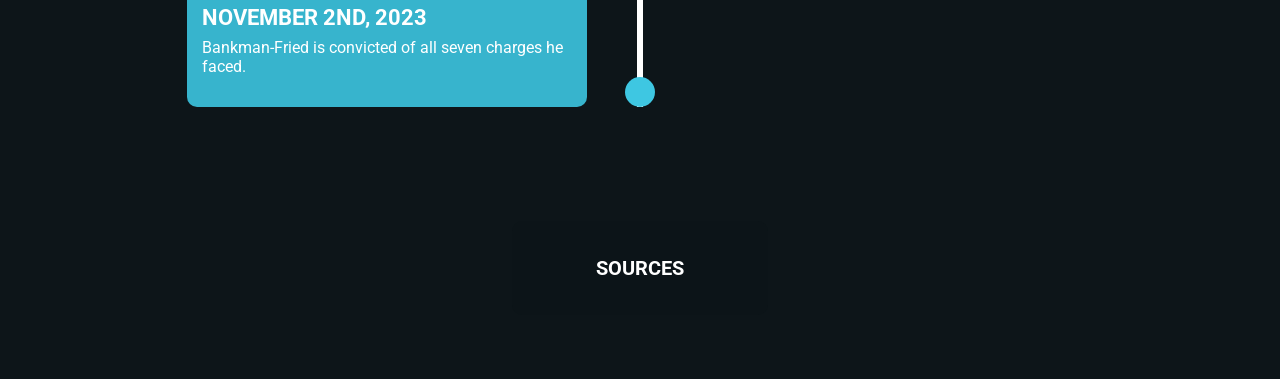
==== commit 356b17a0: "quickfix" ====
--- a/MEJO187_Project4/index.html
+++ b/MEJO187_Project4/index.html
@@ -12,6 +12,7 @@
     
     </head>
 
+    <!-- Some of my code (especially Javascript) is inspired by lessons and programming tips from w3schools.com. Ex: https://www.w3schools.com/howto/howto_js_animate.asp-->
 
     <body>
 
@@ -291,7 +292,7 @@
         </section>
 
         <section class="sources">
-            <p onclick="openModal('My timeline was sourced from reuters.com/legal/events-leading-up-ftx-founder-sam-bankman-frieds-conviction-2023-11-02/.   I downloaded my data for my Flourish chart at coincodex.com/crypto/ftx-token/historical-data/.   I found the bio for Sam Bankman-Fried at investopedia.com/who-is-sam-bankman-fried-6830274 and found the bios for the other three people at npr.org/2023/10/21/1207143248/sam-bankman-fried-trial-ftx-crypto-fraud-alameda.   I used an article at nbcnews.com/tech/crypto/sam-bankman-fried-crypto-ftx-collapse-explained-rcna57582 to write the short introduction at the beginning of this site.')">
+            <p onclick="openModal('My timeline was sourced from reuters.com/legal/events-leading-up-ftx-founder-sam-bankman-frieds-conviction-2023-11-02/.   I downloaded my data for my Flourish chart at coincodex.com/crypto/ftx-token/historical-data/.   I found the bio for Sam Bankman-Fried at investopedia.com/who-is-sam-bankman-fried-6830274 and found the bios for the other three people at npr.org/2023/10/21/1207143248/sam-bankman-fried-trial-ftx-crypto-fraud-alameda.   I used an article at nbcnews.com/tech/crypto/sam-bankman-fried-crypto-ftx-collapse-explained-rcna57582 to write the short introduction at the beginning of this site. The courtroom sketch used as the background image of this site was created by Jane Rosenberg of Reuters.')">
                 SOURCES
             </p>
         </section>
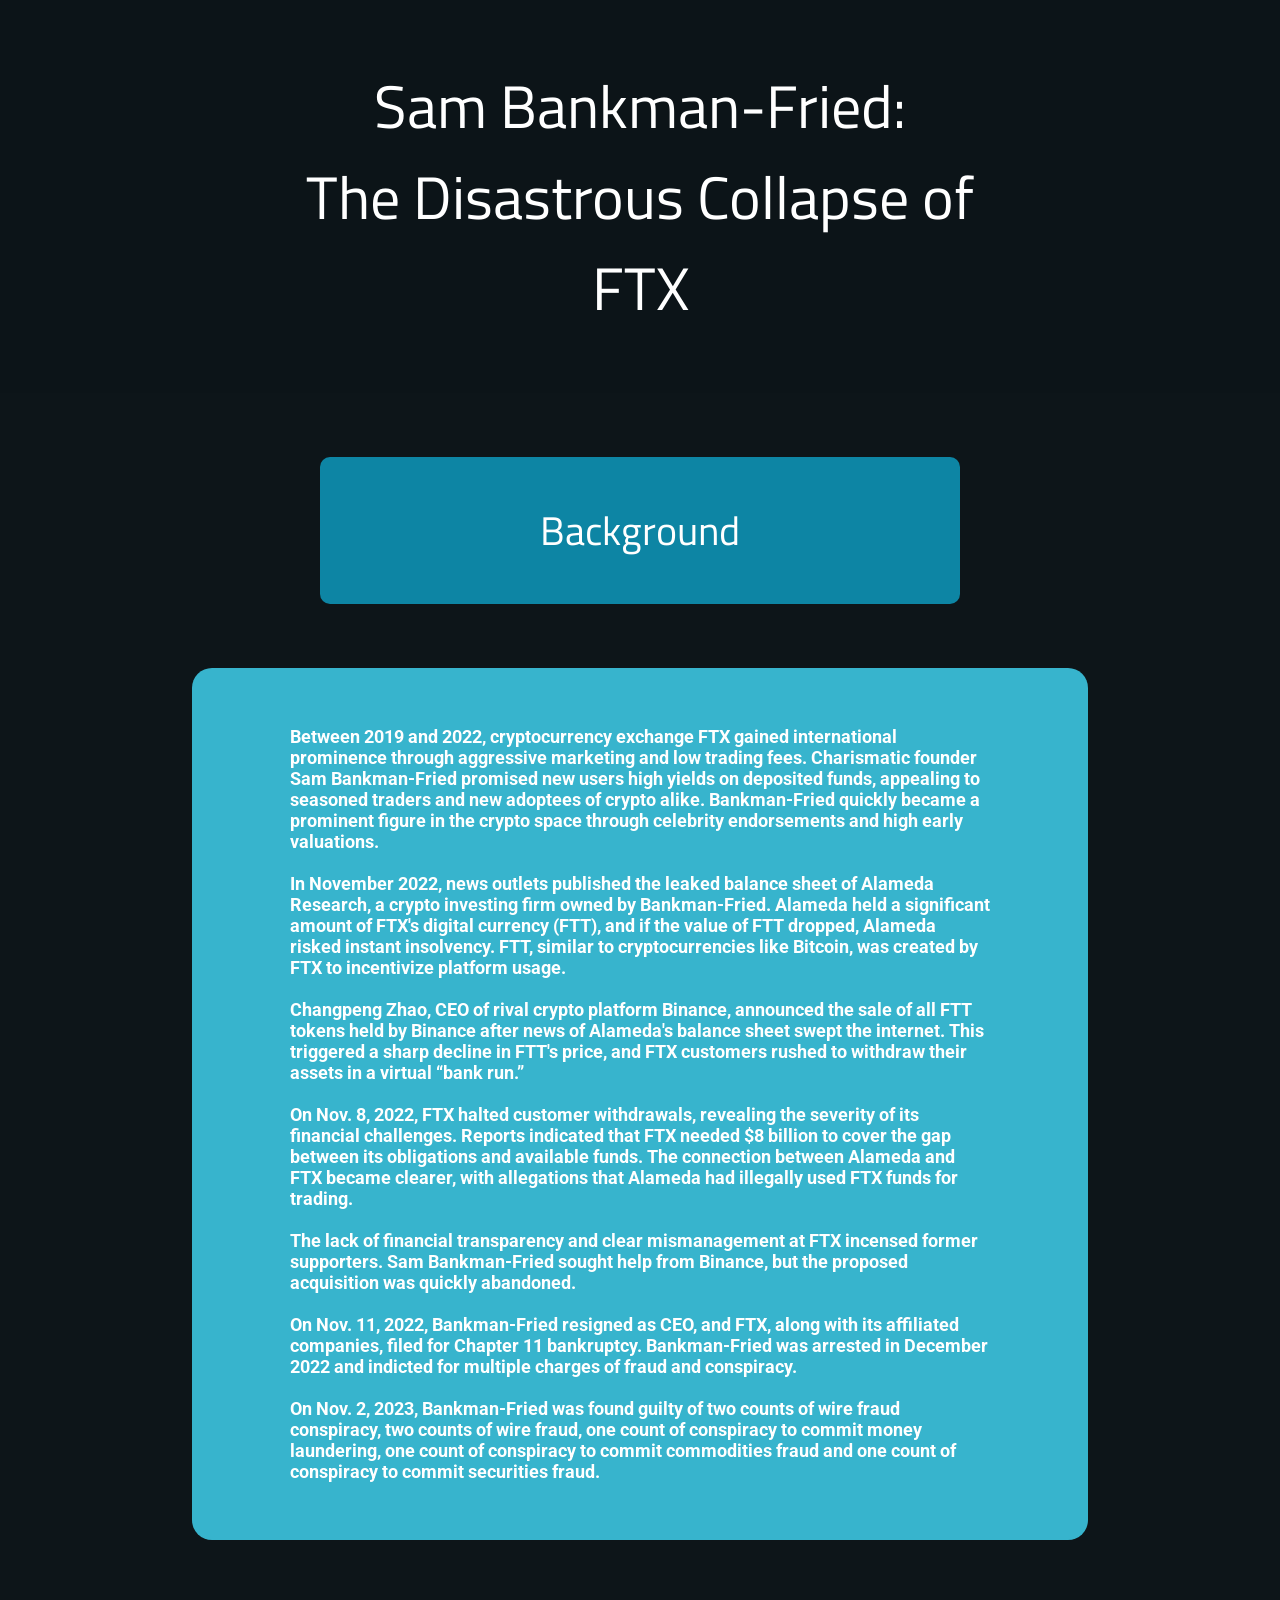
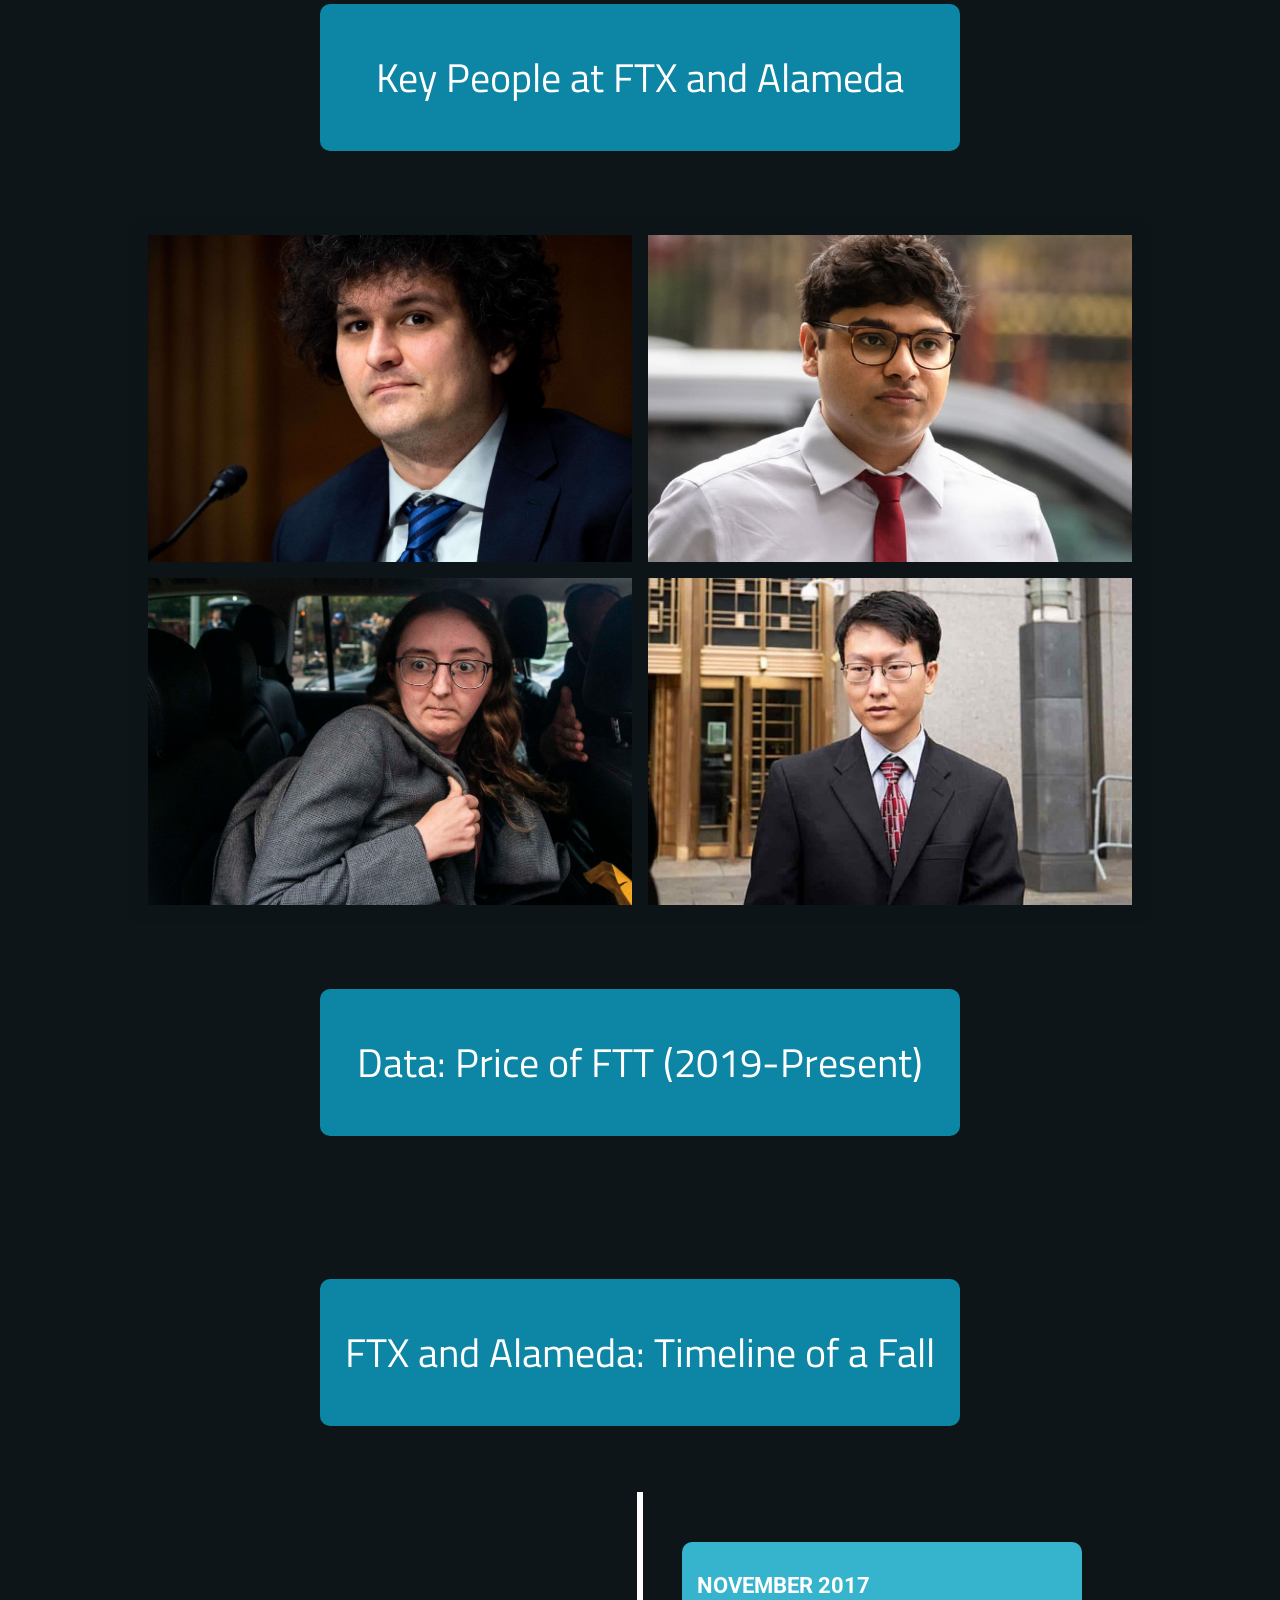
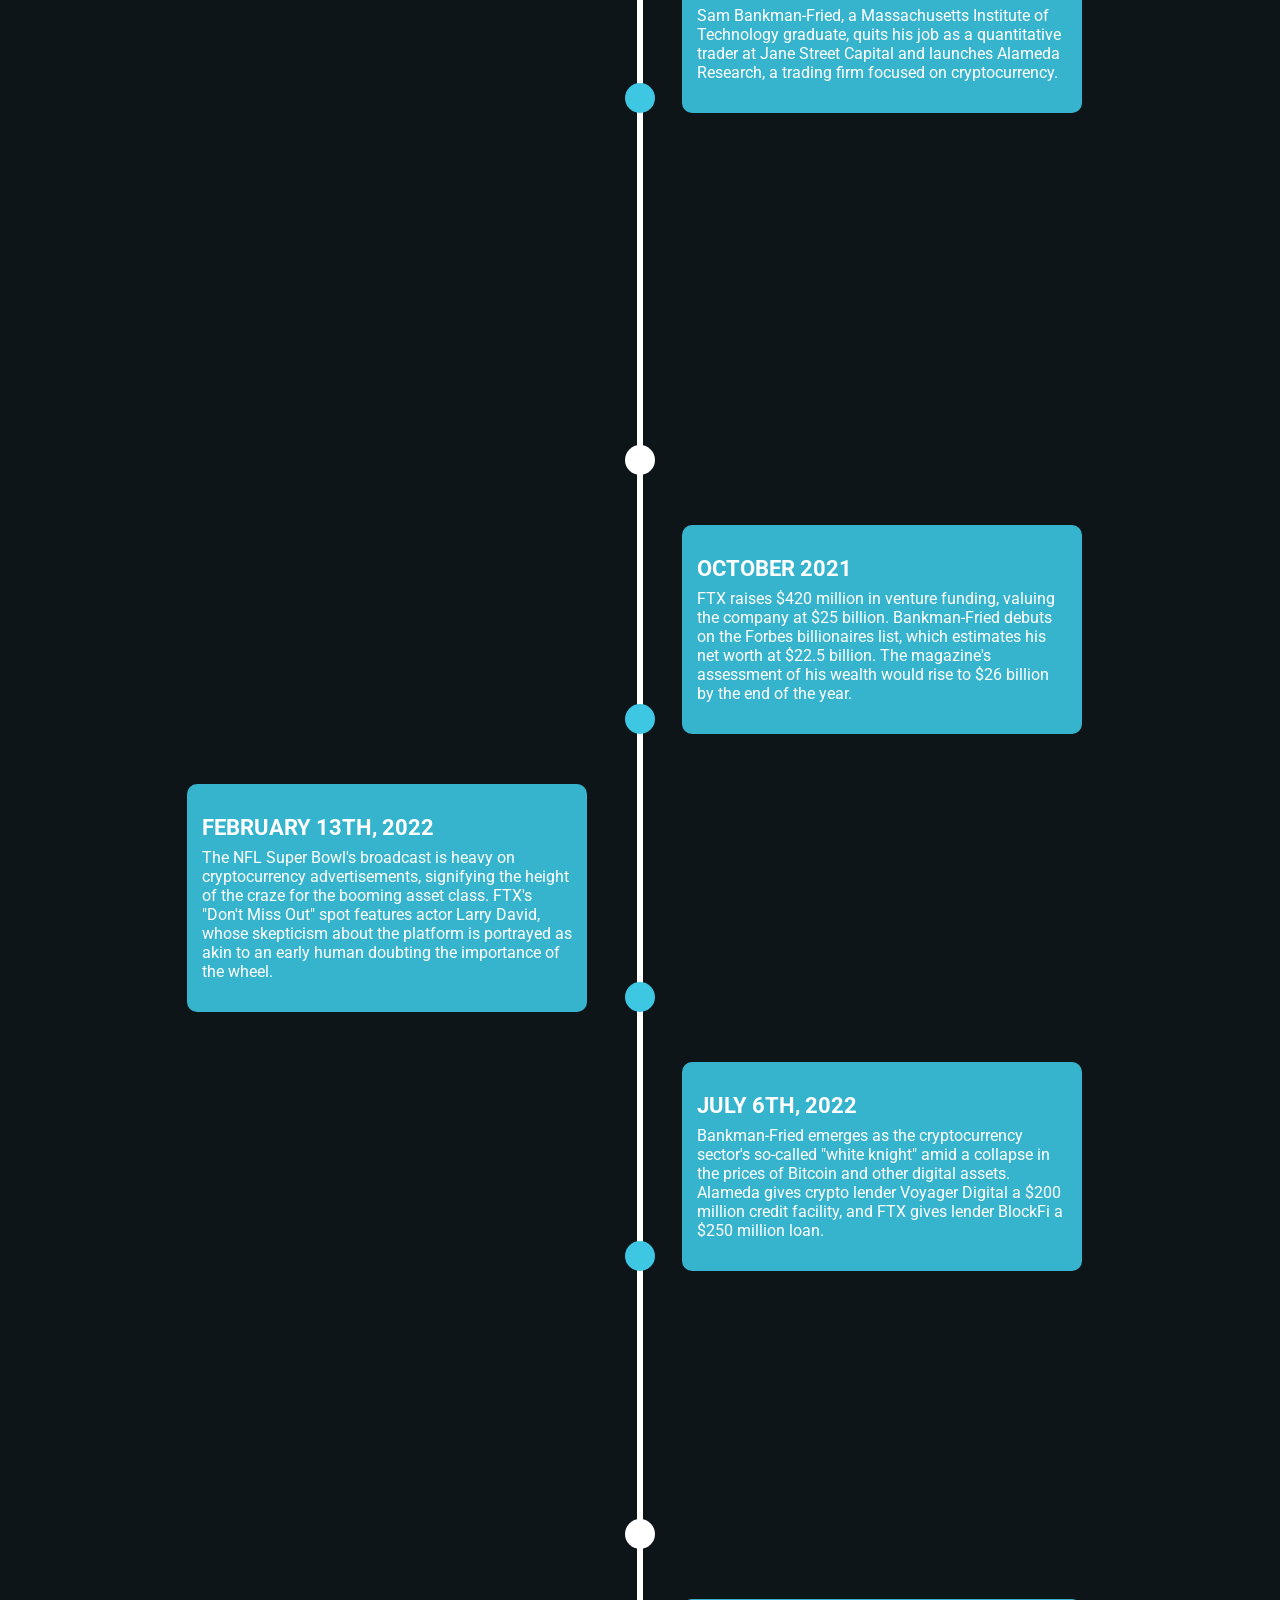
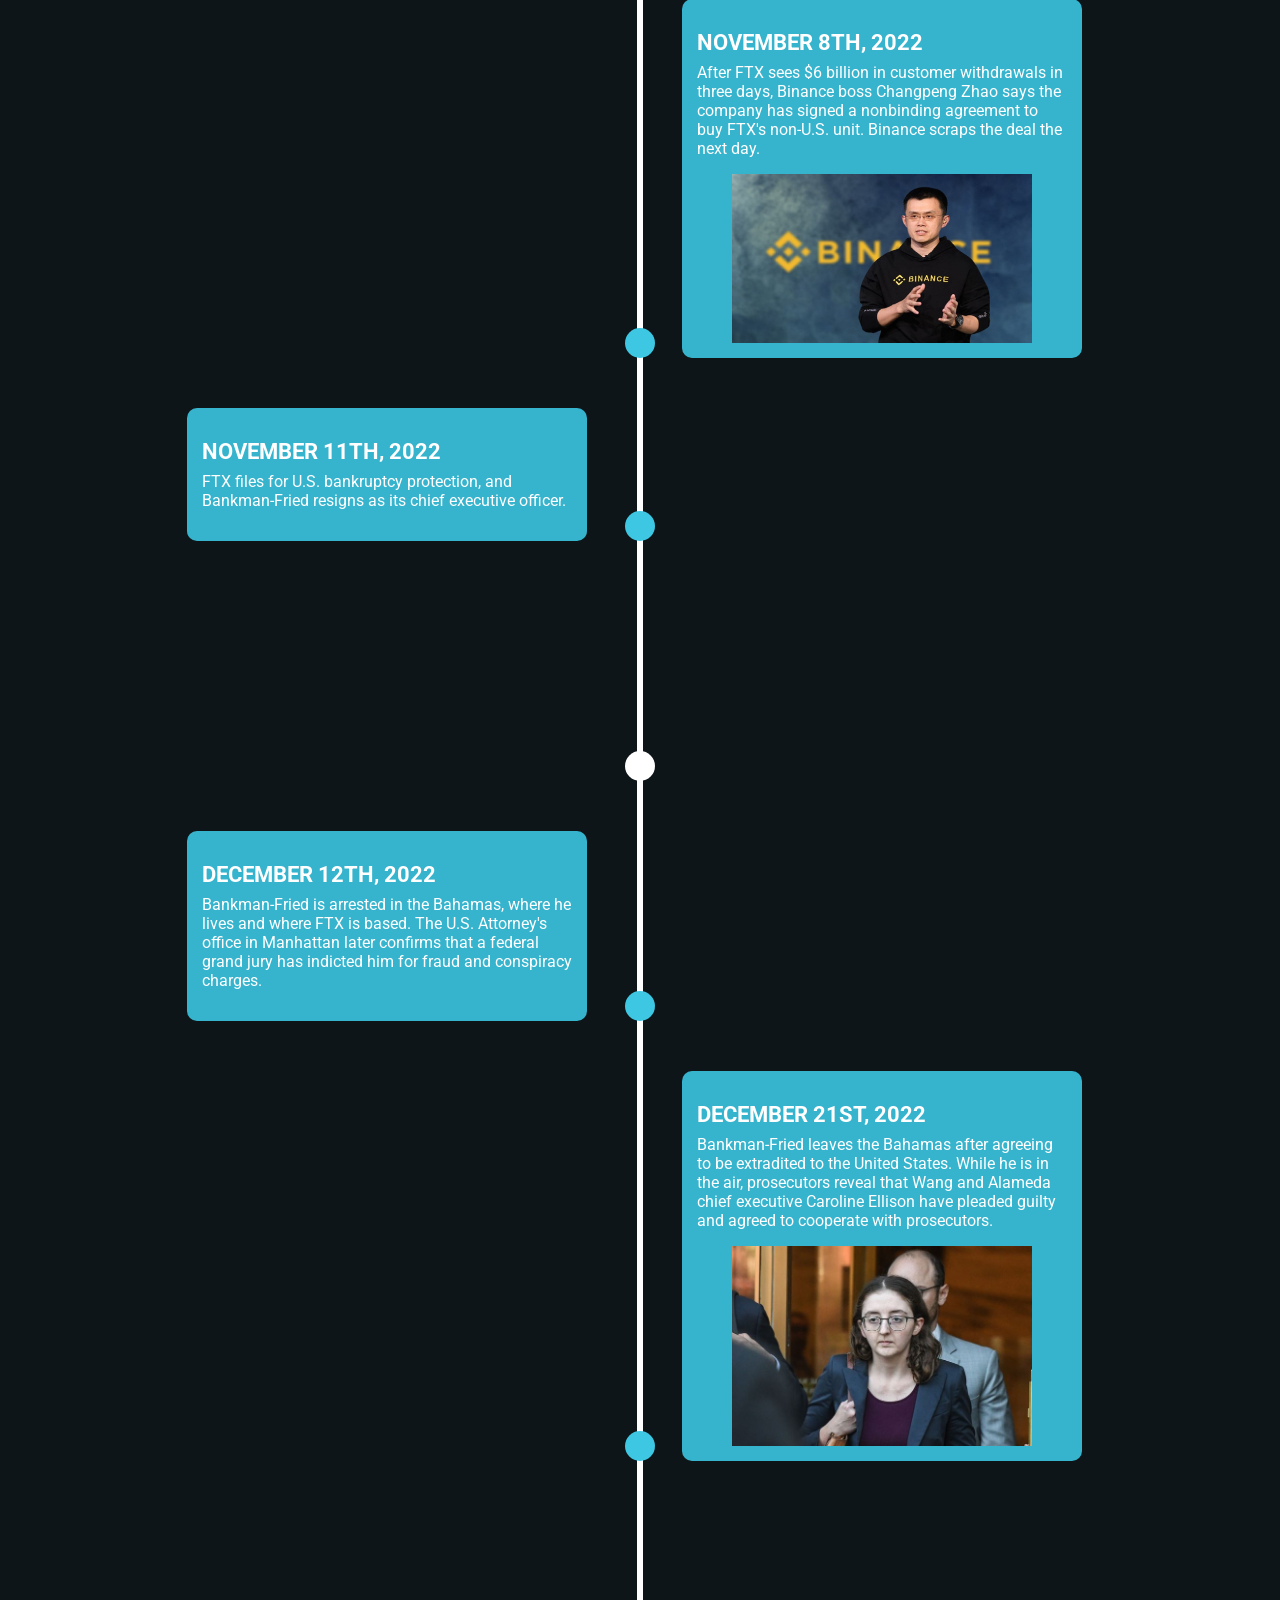
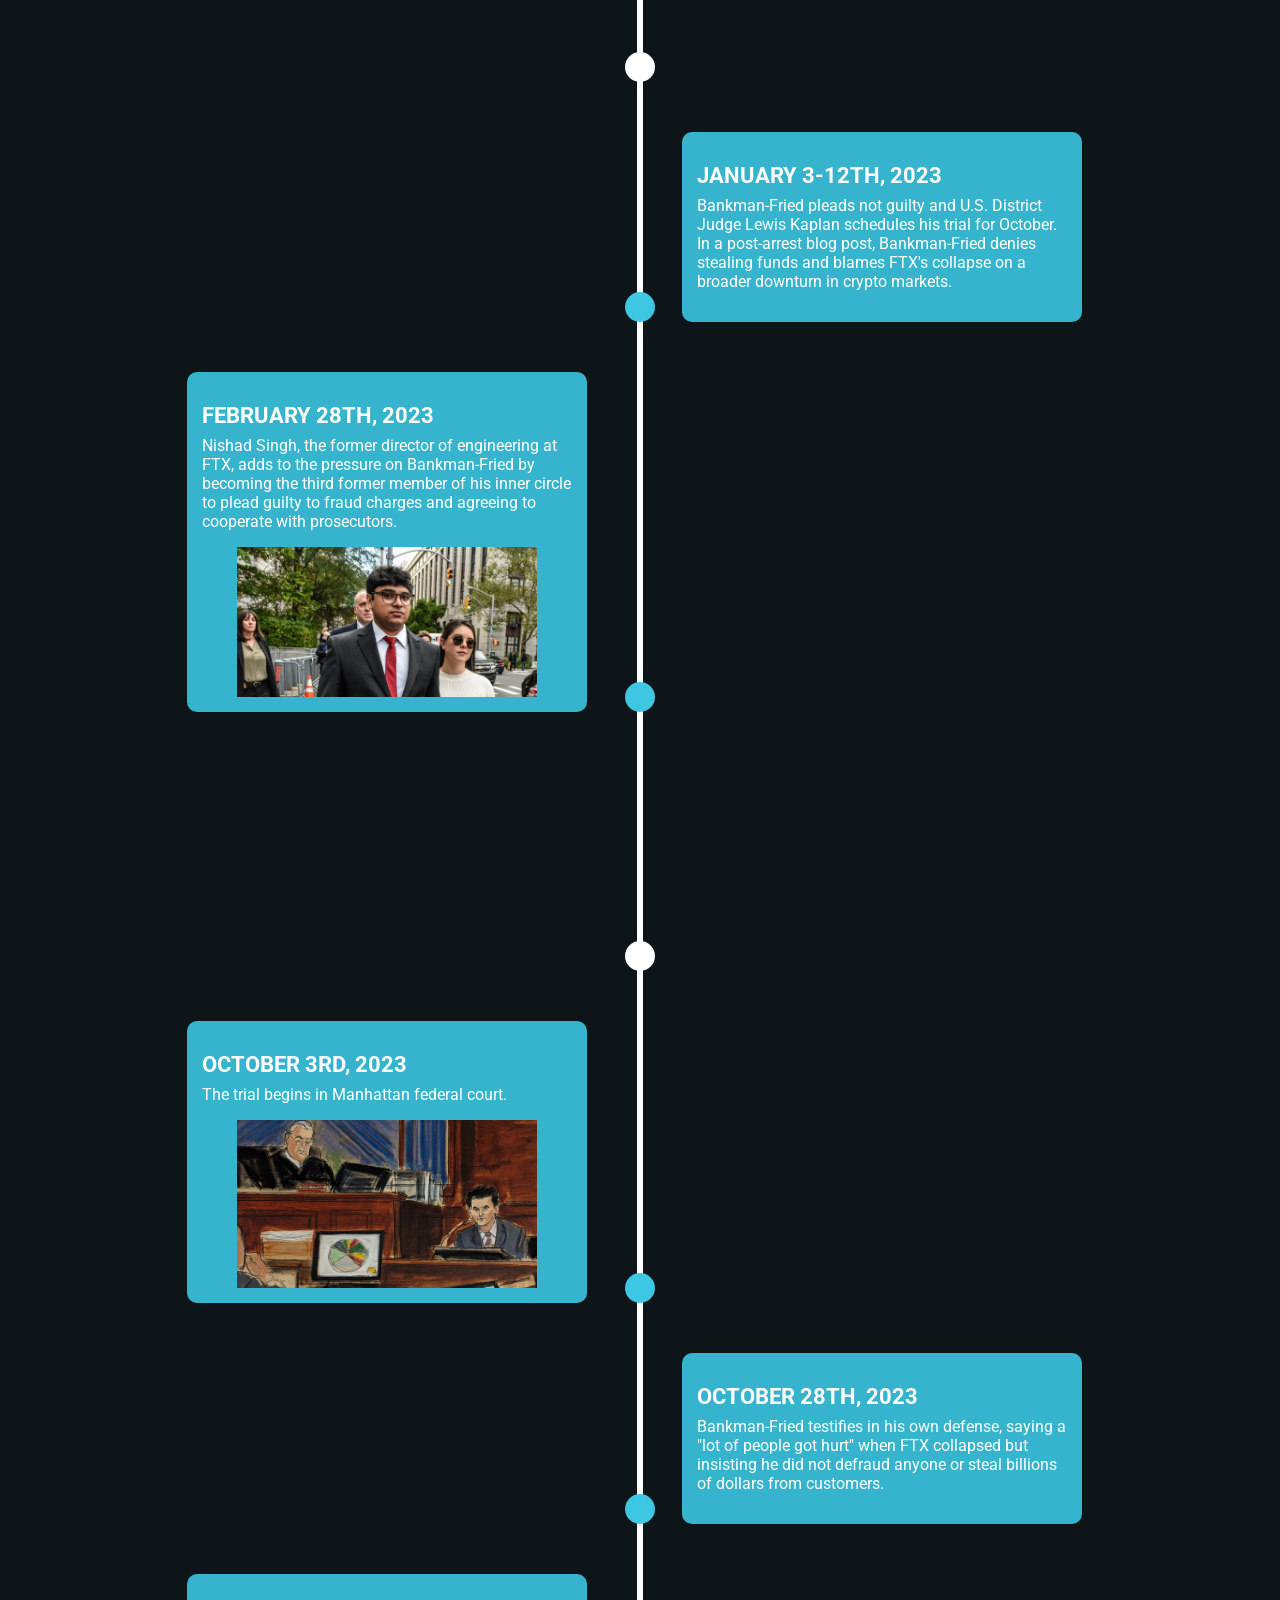
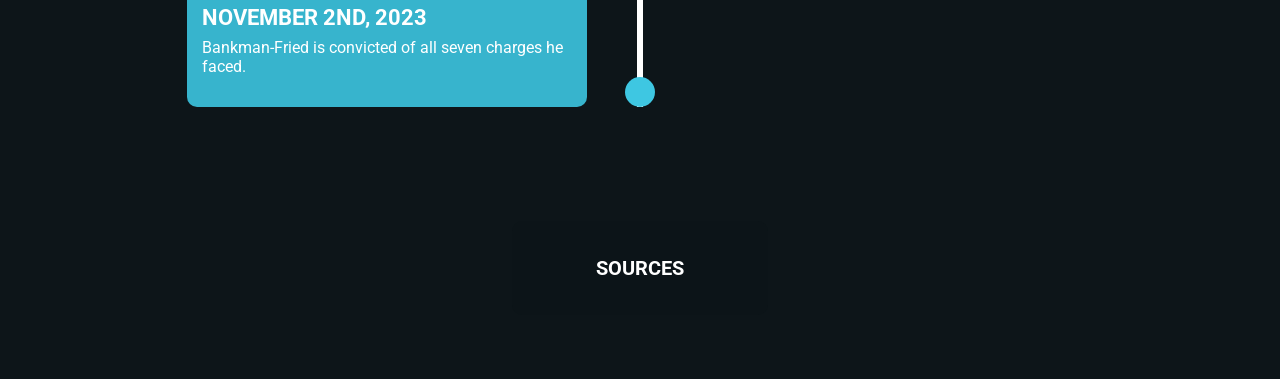
==== commit c77c5347: "edits" ====
--- a/MEJO187_Project4/index.html
+++ b/MEJO187_Project4/index.html
@@ -42,10 +42,10 @@
                 The lack of financial transparency and clear mismanagement at FTX incensed former supporters. Sam Bankman-Fried sought help from Binance, but the proposed acquisition was quickly abandoned.
                 <br>
                 <br>
-                On November 11, 2022, Bankman-Fried resigned as CEO, and FTX, along with its affiliated companies, filed for Chapter 11 bankruptcy. Bankman-Fried was arrested in December 2022 and indicted for multiple charges of fraud and conspiracy.
-                <br>
-                <br>
-                On November 2nd, 2023, Bankman-Fried was found guilty of two counts of wire fraud conspiracy, two counts of wire fraud, one count of conspiracy to commit money laundering, one count of conspiracy to commit commodities fraud and one count of conspiracy to commit securities fraud.
+                On Nov. 11, 2022, Bankman-Fried resigned as CEO, and FTX, along with its affiliated companies, filed for Chapter 11 bankruptcy. Bankman-Fried was arrested in December 2022 and indicted for multiple charges of fraud and conspiracy.
+                <br>
+                <br>
+                On Nov. 2, 2023, Bankman-Fried was found guilty of two counts of wire fraud conspiracy, two counts of wire fraud, one count of conspiracy to commit money laundering, one count of conspiracy to commit commodities fraud and one count of conspiracy to commit securities fraud.
             </p>
         </section>
 
@@ -55,7 +55,7 @@
 
         <section class="people-involved">
             <div class="gallery">
-                <div class="gallery-item" onclick="openModal('SAM BANKMAN-FRIED: Sam Bankman-Fried, often referred to online as “SBF,” is a finance and cryptocurrency entrepreneur and the co-founder and former chief executive officer (CEO) of the now-bankrupt crypto exchange FTX, as well as the crypto trading company Alameda Research. On Nov. 3, 2023, a New York jury found Bankman-Fried guilty of two counts of wire fraud, two counts of wire fraud conspiracy, and three other conspiracy charges.')">
+                <div class="gallery-item" onclick="openModal('SAM BANKMAN-FRIED: Sam Bankman-Fried, often referred to online as “SBF,” is a finance and cryptocurrency entrepreneur and the co-founder and former chief executive officer (CEO) of the now-bankrupt crypto exchange FTX, as well as the crypto trading company Alameda Research. On Nov. 2, 2023, a New York jury found Bankman-Fried guilty of two counts of wire fraud, two counts of wire fraud conspiracy, and three other conspiracy charges.')">
                     <img src="assets/images/fried.jpg" alt="Sam Bankman-Fried">
                 </div>
                 <div class="gallery-item" onclick="openModal('NISHAD SINGH: Bankman-Fried first crossed paths with Nishad Singh at Crystal Springs Uplands School, a prestigious private school they both attended in Northern California. Singh eventually became the chief engineer at FTX. He told the court that under Bankman-Fried, he wrote the computer code that effectively allowed Alameda to borrow — or take — tens of billions of dollars from FTX.')">
--- a/MEJO187_Project4/assets/styles.css
+++ b/MEJO187_Project4/assets/styles.css
@@ -273,14 +273,14 @@
     
     }
     .big-intro h1 {
-        font-size:40px;
+        font-size:30px;
         font-family: 'Titillium Web', sans-serif;
         font-weight: normal;
         margin-left:20%;
         margin-right:20%;
     }
     .timeline-intro h1 {
-        font-size:30px;
+        font-size:20px;
         font-family: 'Titillium Web', sans-serif;
         font-weight: normal;
     }
@@ -311,14 +311,25 @@
         align-items: center;
         justify-content: center;
         background-color:rgb(12, 20, 24, 0.8);
-        margin-left: 35%;
-        margin-right: 35%;
+        margin-left: 15%;
+        margin-right: 15%;
         margin-top: 5%;
         margin-bottom: 5%;
         padding: 10px;
         border-radius:10px;
     }
+
+    .sources p {
+        font-size: 15px;
+        font-weight: bold;
+    }
     
+    .background-info p {
+        margin-left:5%;
+        margin-right:5%;
+        padding-top:30px;
+        padding-bottom:30px;
+    }
  
 }
 
